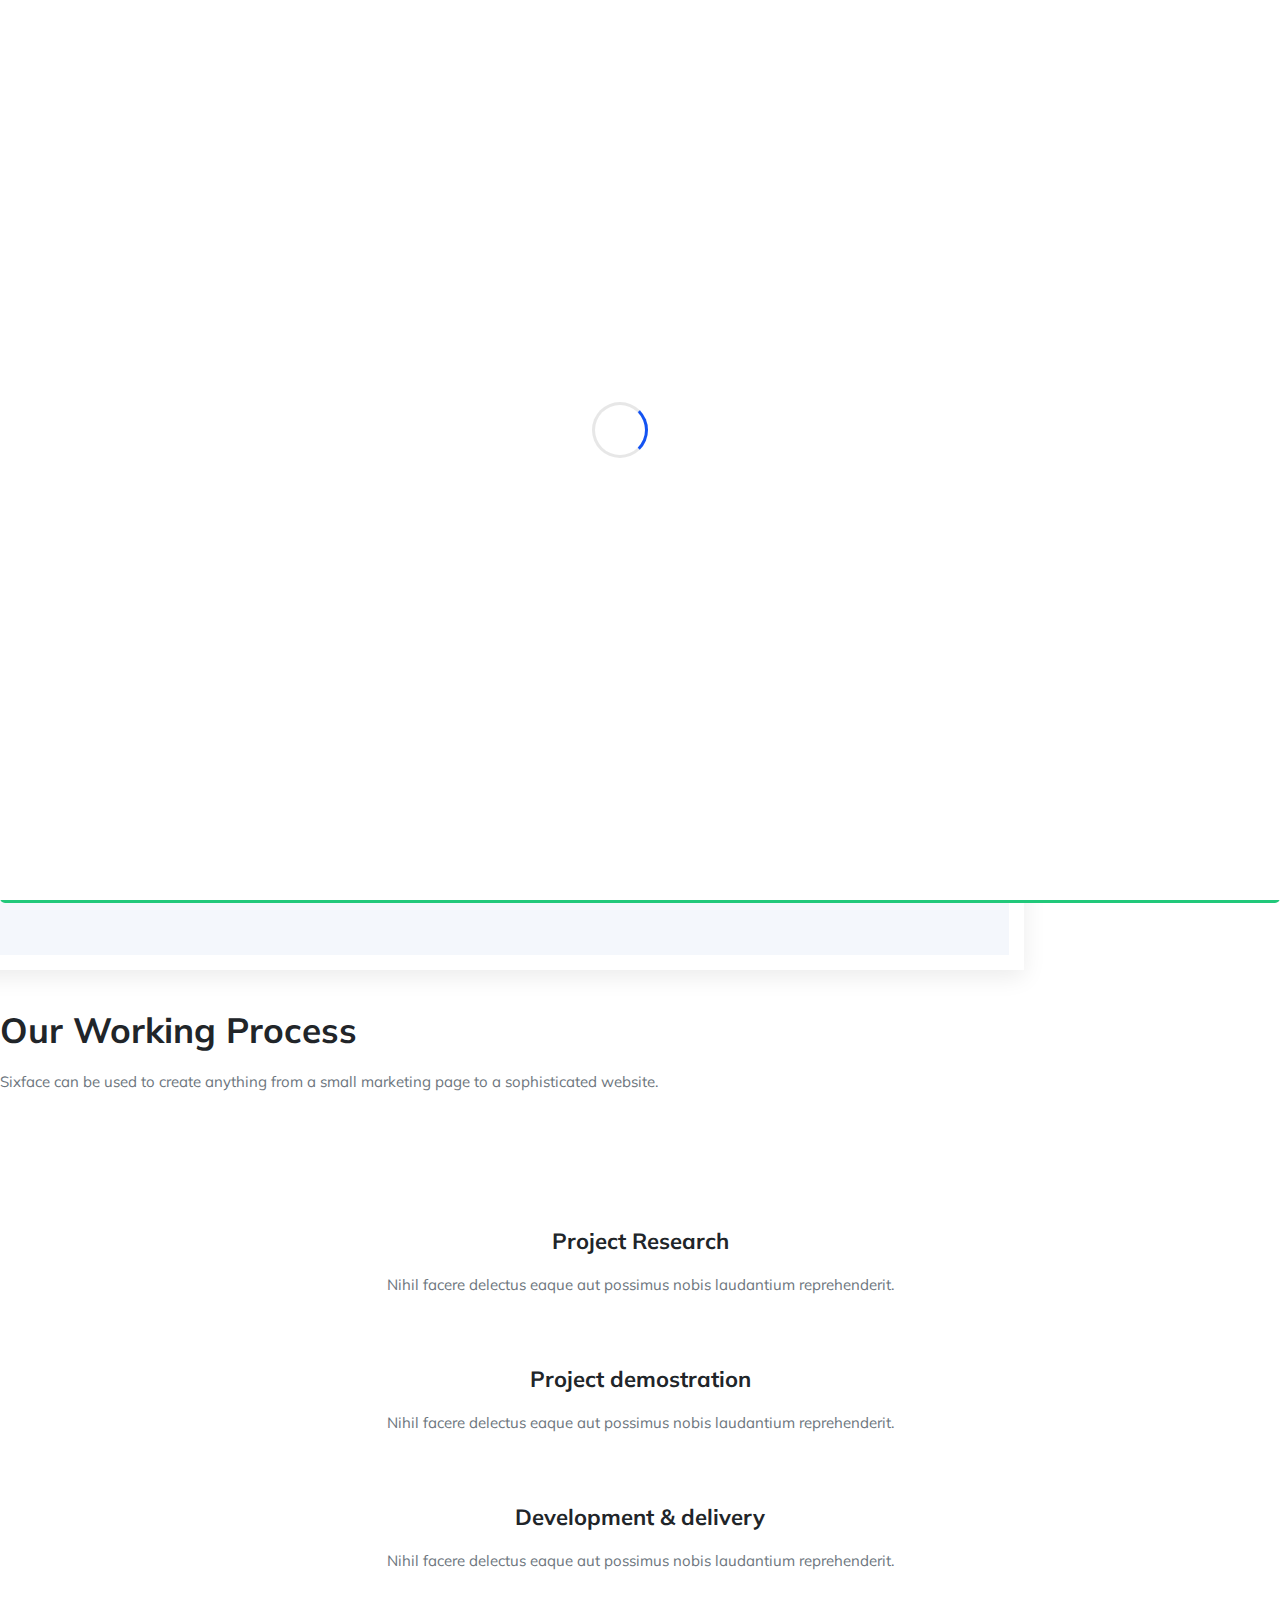
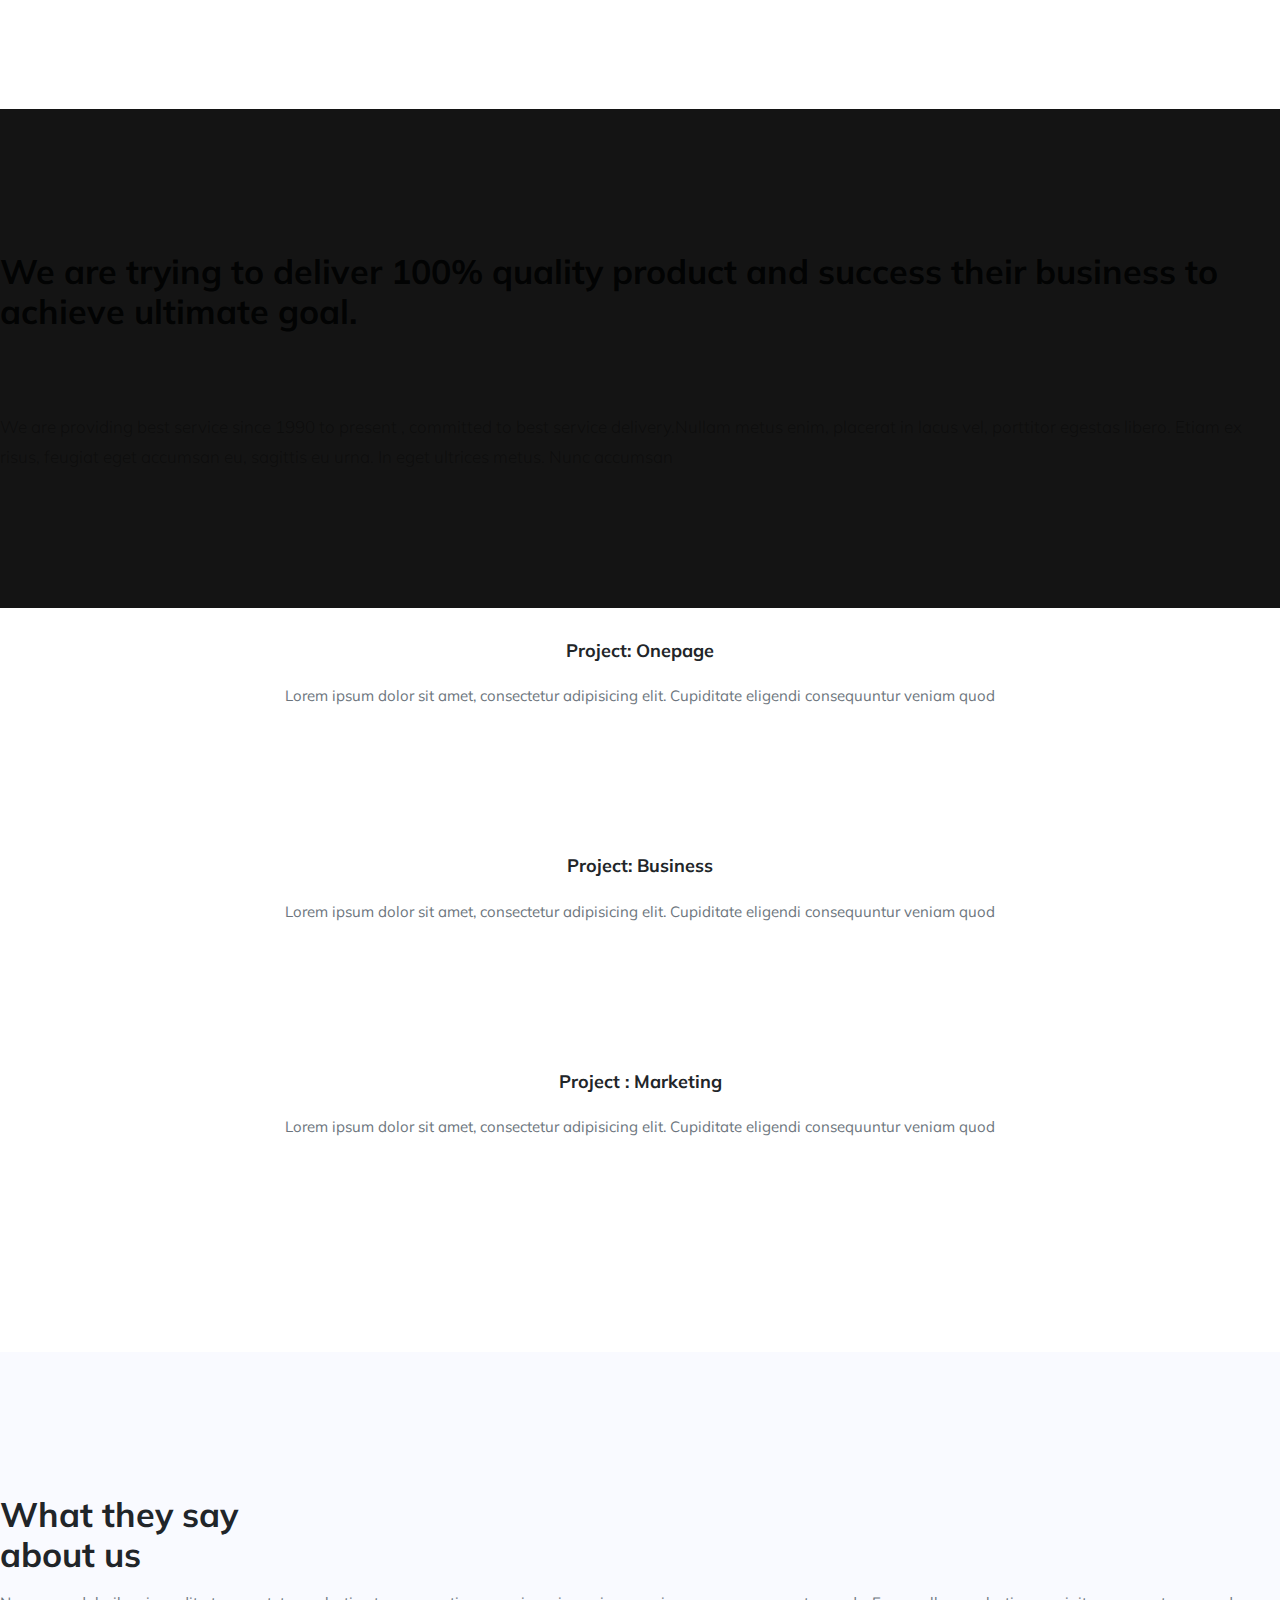
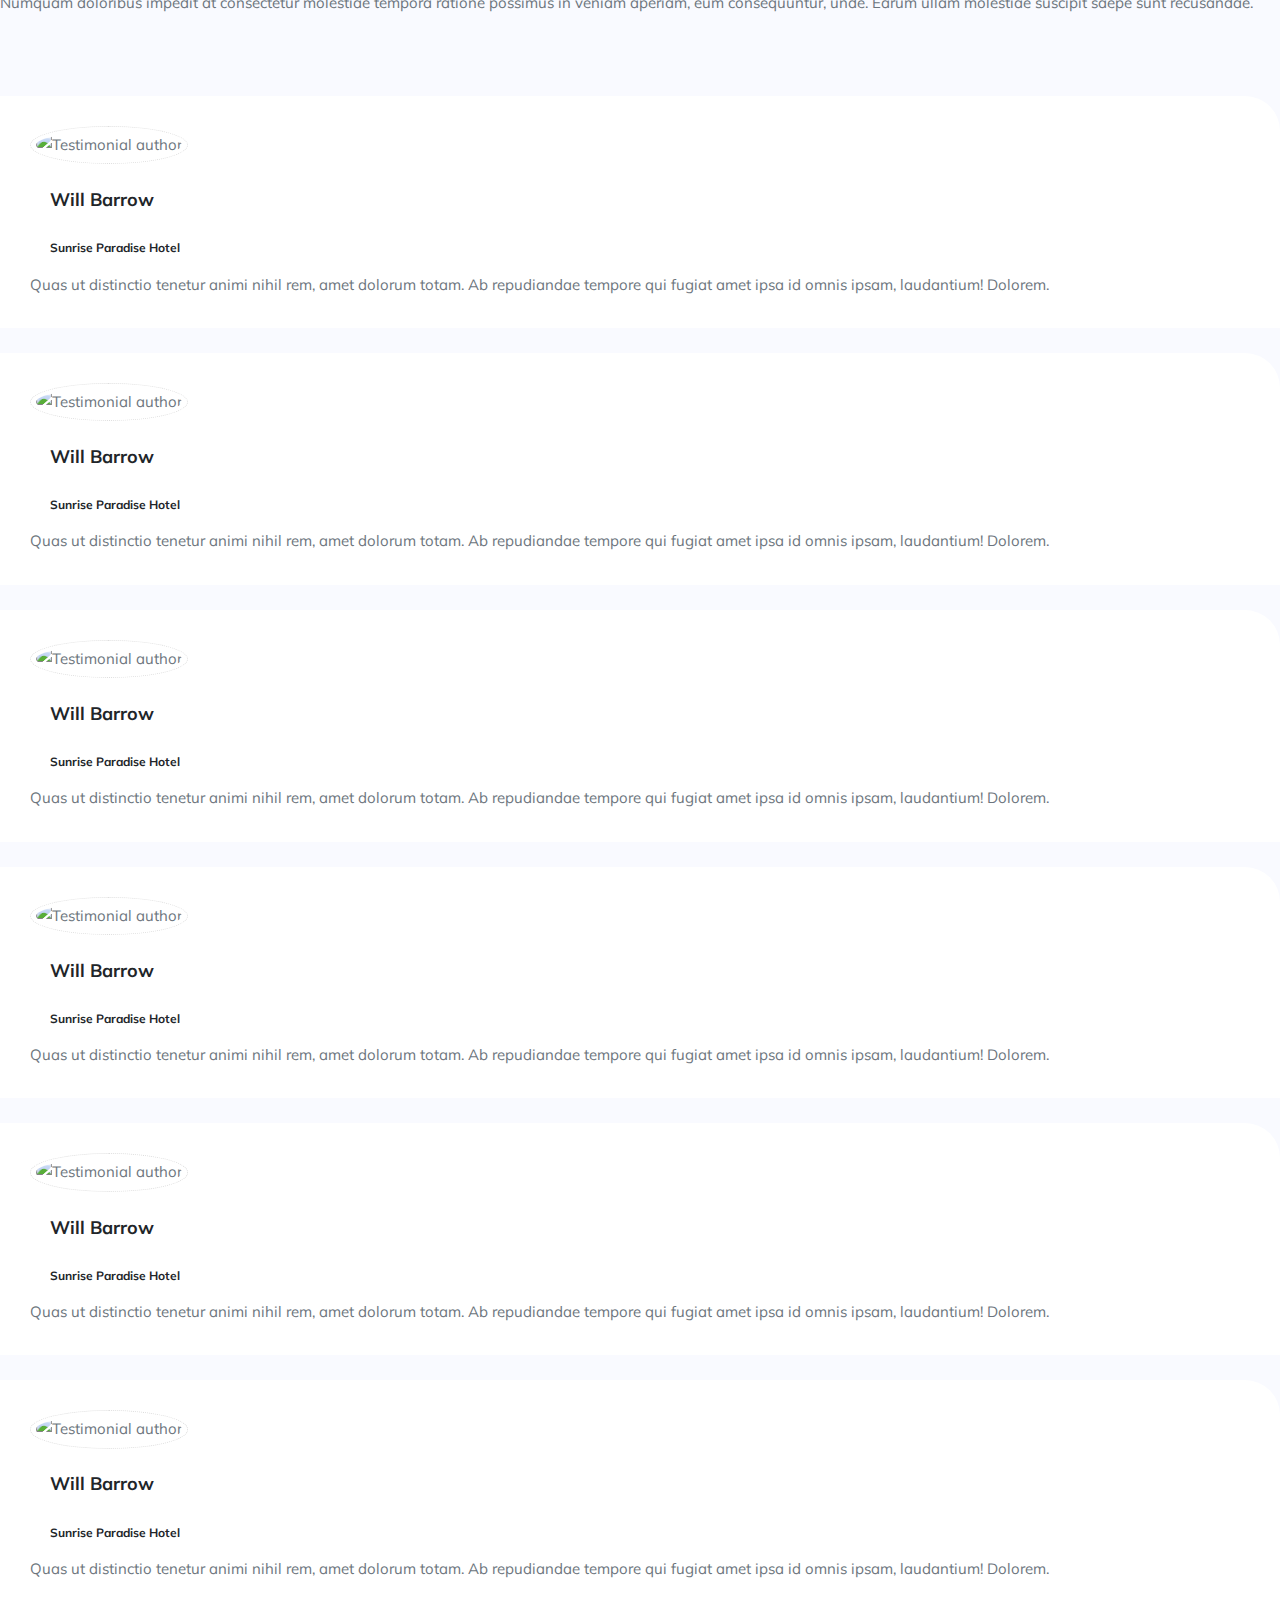
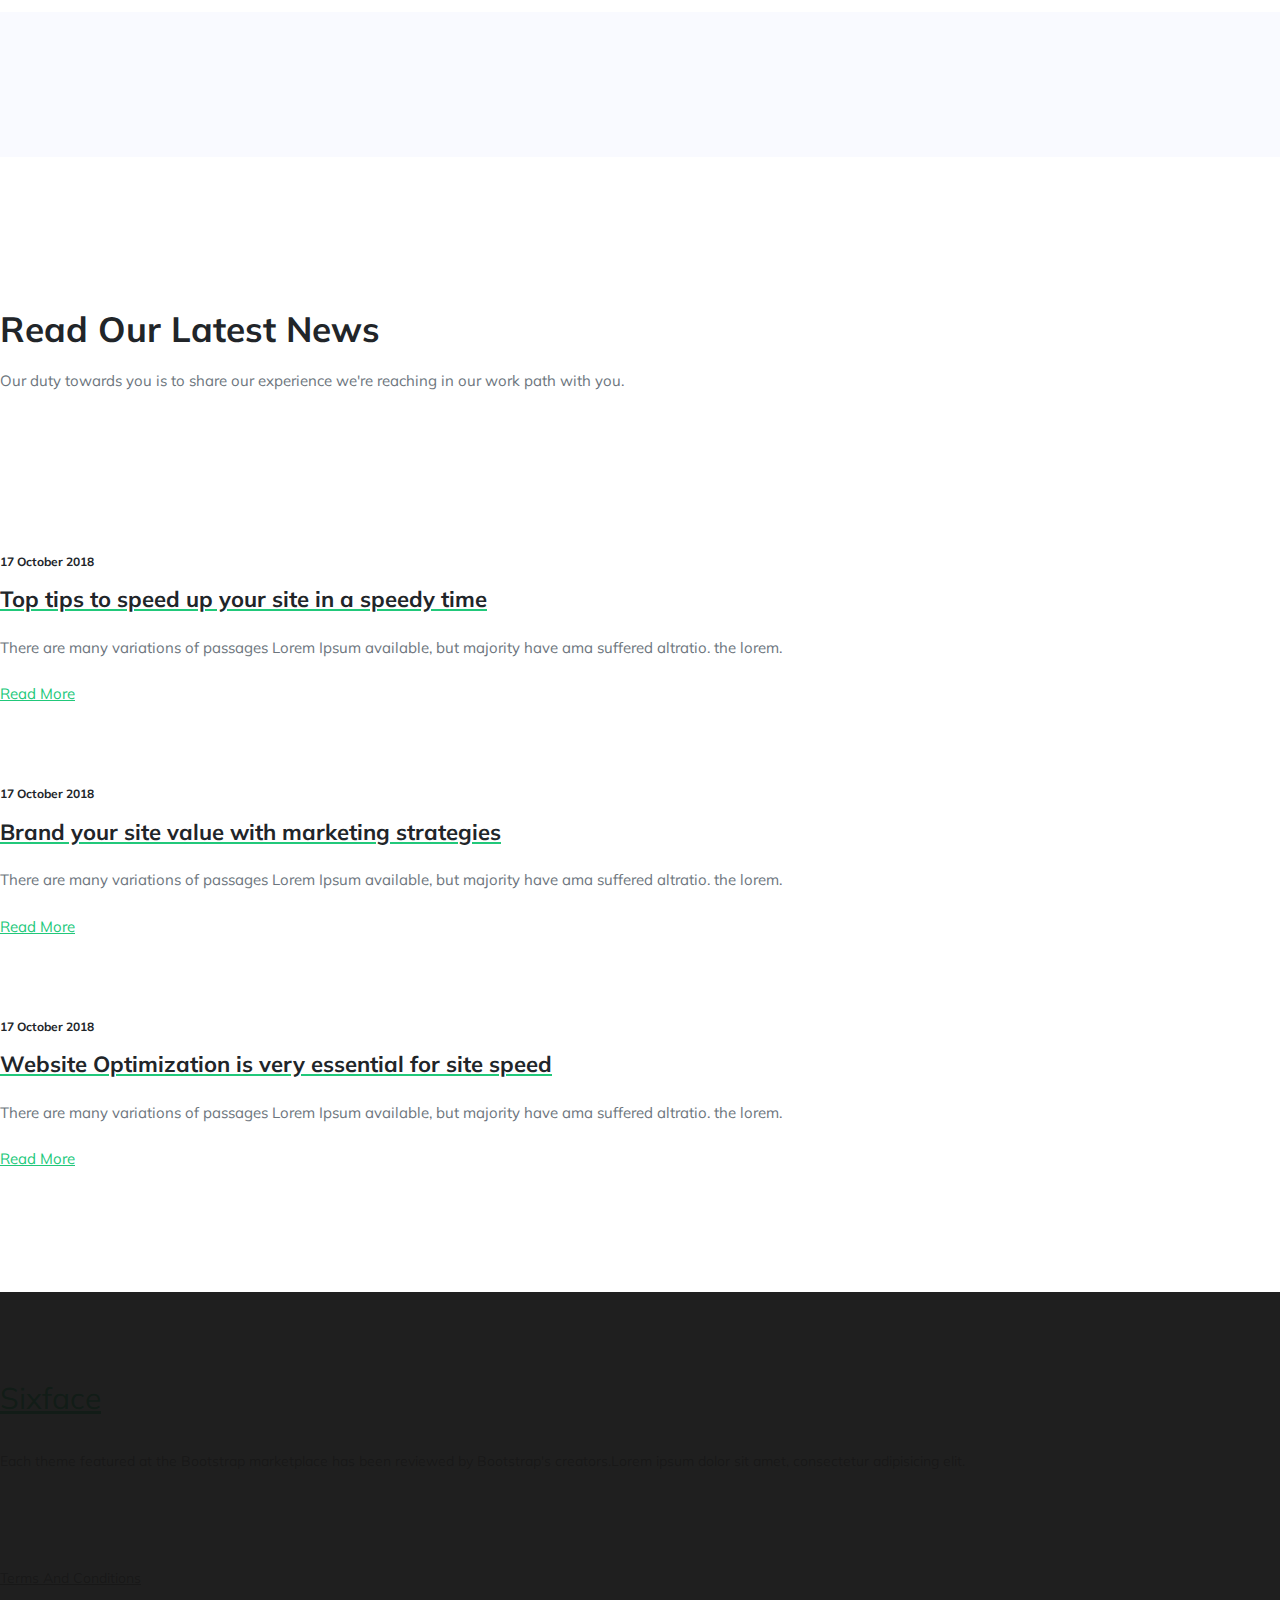
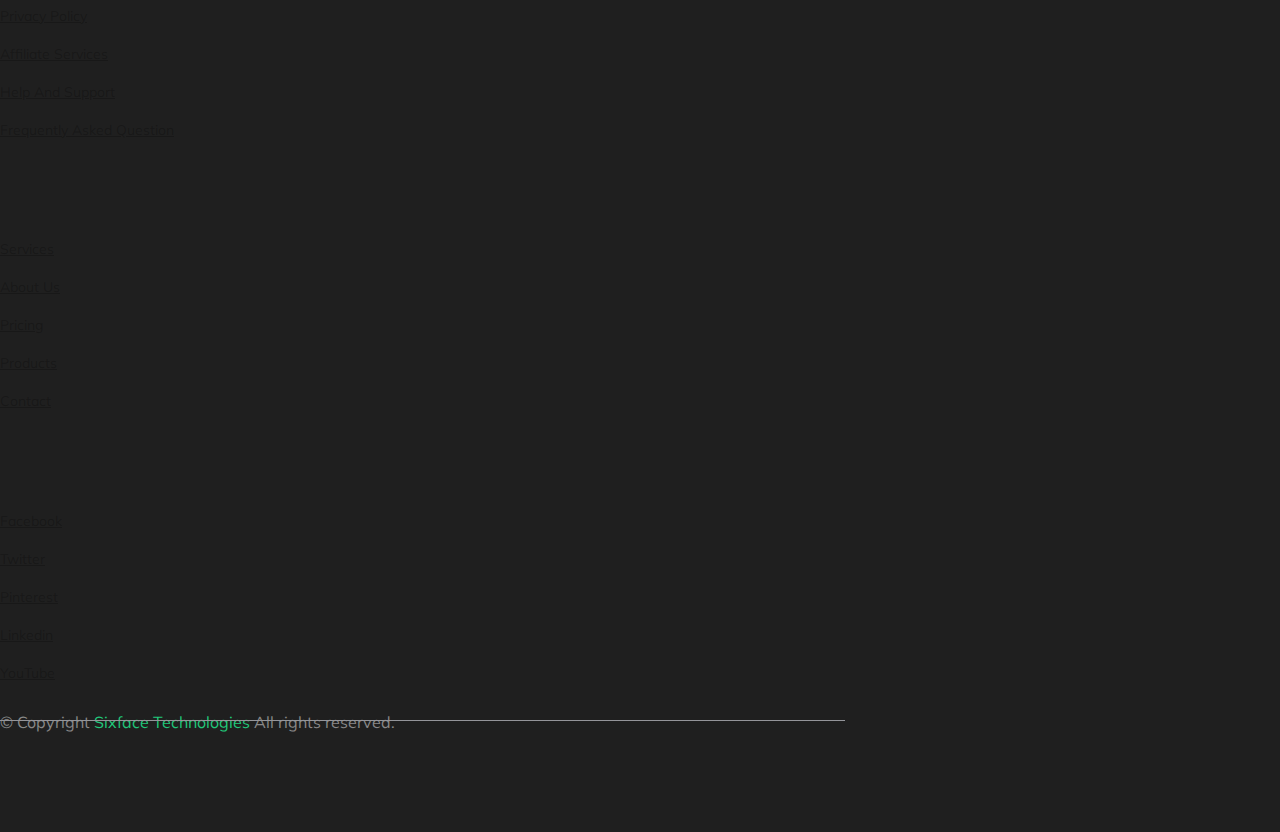
==== about.html @ 26080b5c "Add files via upload" ====
<!doctype html>
<html lang="en">

<head>
  <!-- Required meta tags -->
  <meta charset="utf-8">
  <meta name="viewport" content="width=device-width, initial-scale=1, shrink-to-fit=no">
  <meta name="description" content="it">
  <meta name="keywords" content="Sixface,creative, agency, startup,onepage, clean, modern,business, company,it">
  
  <meta name="author" content="themefisher.com">

  <title>Sixface- It solutions &amp; Corporate template</title>

  <!-- bootstrap.min css -->
  <link rel="stylesheet" href="plugins/bootstrap/css/bootstrap.min.css">
  <!-- Animate Css -->
  <link rel="stylesheet" href="plugins/animate-css/animate.css">
  <!-- Icon Font css -->
  <link rel="stylesheet" href="plugins/fontawesome/css/all.css">
  <link rel="stylesheet" href="plugins/fonts/Pe-icon-7-stroke.css">
  <!-- Themify icon Css -->
  <link rel="stylesheet" href="plugins/themify/css/themify-icons.css">
  <!-- Slick Carousel CSS -->
  <link rel="stylesheet" href="plugins/slick-carousel/slick/slick.css">
  <link rel="stylesheet" href="plugins/slick-carousel/slick/slick-theme.css">

  <!-- Main Stylesheet -->
  <link rel="stylesheet" href="css/style.css">

</head>


<body id="top-header">
<!-- LOADER TEMPLATE -->
<div id="page-loader">
    <div class="loader-icon fa fa-spin colored-border"></div>
</div>


 <!-- /LOADER TEMPLATE -->
  <div class="top-bar bg-dark " id="top-bar">
        <div class="container">
            <div class="row align-items-center">
                <div class="col-lg-6 col-md-6">
                    <div class="top-bar-left text-white">
                        <i class="fa fa-map-marker"></i>
                        <span class="ml-2">Chennai, India 600088</span>
                    </div>
                </div>

                <div class="col-lg-4 ml-lg-auto col-md-6">
                    <ul class="d-flex list-unstyled header-socials float-lg-right">
                        <li><a href="#"> <i class="fab fa-facebook-f"></i></a></li>
                        <li><a href="#"> <i class="fab fa-twitter"></i></a></li>
                        <li><a href="#"> <i class="fab fa-pinterest-p"></i></a></li>
                        <li><a href="#"> <i class="fab fa-linkedin"></i></a></li>
                    </ul>
                </div>
            </div>
        </div>
    </div>

    <div class="logo-bar d-none d-md-block d-lg-block bg-light">
        <div class="container">
            <div class="row">
                <div class="col-lg-2">
                    <div class="logo d-none d-lg-block">
                        <!-- Brand -->
                        <a class="navbar-brand js-scroll-trigger" href="index.html">
                            <h2 style="font-family:Stencil;color:#21C87A;">SIXFACE.</h2>
                        </a>
                    </div>
                </div>

                <div class="col-lg-8 justify-content-end ml-lg-auto d-flex col-12 col-md-12 justify-content-md-center">
                    <div class="top-info-block d-inline-flex">
                        <div class="icon-block">
                            <i class="ti-mobile"></i>
                        </div>
                        <div class="info-block">
                            <h5 class="font-weight-500">+91 909346657</h5>
                            <p>Call Free</p>
                        </div>
                    </div>

                    <div class="top-info-block d-inline-flex">
                        <div class="icon-block">
                            <i class="ti-email"></i>
                        </div>
                        <div class="info-block">
                            <h5 class="font-weight-500">info@sixface.in</h5>
                            <p>Email Us</p>
                        </div>
                    </div>
                    <div class="top-info-block d-inline-flex">
                        <div class="icon-block">
                            <i class="ti-time"></i>
                        </div>
                        <div class="info-block">
                            <h5 class="font-weight-500">Mon-Sat 9:00 AM-9.00 PM </h5>
                            <p>Sunday Closed</p>
                        </div>
                    </div>
                </div>
            </div>
        </div>
    </div>

    <!-- NAVBAR
    ================================================= -->
    <div class="main-navigation" id="mainmenu-area">
        <div class="container">
            <nav class="navbar navbar-expand-lg navbar-dark bg-primary main-nav navbar-togglable rounded-radius">

                <a class="navbar-brand d-lg-none d-block" href="">
                    <h4>Sixface</h4>
                </a>
                <!-- Toggler -->
                <button class="navbar-toggler" type="button" data-toggle="collapse" data-target="#navbarCollapse" aria-controls="navbarCollapse" aria-expanded="false" aria-label="Toggle navigation">
                    <span class="fa fa-bars"></span>
                </button>

                <!-- Collapse -->
                <div class="collapse navbar-collapse" id="navbarCollapse">
                    <!-- Links -->
                    <ul class="navbar-nav ">
                        <li class="nav-item dropdown">
                            <a class="nav-link dropdown-toggle" href="index.html">
                                Home
                            </a>
                           
                        </li>
                        <li class="nav-item ">
                            <a href="about.html" class="nav-link js-scroll-trigger">
                                About
                            </a>
                        </li>
                        <li class="nav-item ">
                            <a href="service.html" class="nav-link js-scroll-trigger">
                                Services
                            </a>
                        </li>
                        <li class="nav-item ">
                            <a href="pricing.html" class="nav-link js-scroll-trigger">
                                Pricing
                            </a>
                        </li>

                        <li class="nav-item ">
                            <a href="project.html" class="nav-link js-scroll-trigger">
                                Projects
                            </a>
                        </li>

                        <li class="nav-item ">
                            <a href="contact.html" class="nav-link">
                                Contact
                            </a>
                        </li>
                    </ul>

                    <ul class="ml-lg-auto list-unstyled m-0">
                        <li><a href="#" class="btn btn-white btn-circled">Get a quote</a></li>
                    </ul>
                </div> <!-- / .navbar-collapse -->
            </nav>
        </div> <!-- / .container -->
    </div>

<section class="section" id="process">
        <div class="container">
            <div class="row justify-content-center">
                <div class="col-md-8 col-lg-6 text-center">
                    <div class="section-heading">
                        <!-- Heading -->
                        <h2 class="section-title">
                            Our Working process
                        </h2>

                        <!-- Subheading -->
                        <p>
                            Sixface can be used to create anything from a small marketing page to a sophisticated website.
                        </p>

                    </div>
                </div>
            </div> <!-- / .row -->

            <div class="row justify-content-center">
                <div class="col-lg-4 col-sm-6 col-md-6">
                    <div class="process-block">
                        <img src="images/process/process-1.jpg" alt="" class="img-fluid">

                        <h3>Project Research</h3>
                        <p>Nihil facere delectus eaque aut possimus nobis laudantium reprehenderit.</p>
                    </div>
                </div>
                <div class="col-lg-4 col-sm-6 col-md-6">
                    <div class="process-block">
                        <img src="images/process/process-2.jpg" alt="" class="img-fluid">

                        <h3>Project demostration</h3>
                        <p>Nihil facere delectus eaque aut possimus nobis laudantium reprehenderit.</p>
                    </div>
                </div>
                <div class="col-lg-4 col-sm-6 col-md-6">
                    <div class="process-block">
                        <img src="images/process/process-3.jpg" alt="" class="img-fluid">

                        <h3>Development & delivery</h3>
                        <p>Nihil facere delectus eaque aut possimus nobis laudantium reprehenderit.</p>
                    </div>
                </div>
            </div>
        </div>
    </section>


<section class="section" id="projects-wrap">
        <div class="overlay"></div>
        <div class="container">
            <div class="row">
                <div class="col-lg-6">
                    <div class="section-heading">
                        <h1 class="text-white">We are trying to deliver 100% quality product and success their business to achieve ultimate goal.</h1>
                    </div>
                </div>
                <div class="col-lg-6">
                    <p class="lead text-white">We are providing best service since 1990 to present , committed to best service delivery.Nullam metus enim, placerat in lacus vel, porttitor egestas libero. Etiam ex risus, feugiat eget accumsan eu, sagittis eu urna. In eget ultrices metus. Nunc accumsan </p>
                </div>
            </div>
        </div>
    </section>

    <section id="projects" class="section-bottom">
        <div class="container">
            <div class="row justify-content-center">
                <div class="col-lg-4 col-md-6 col-sm-6 mb-5">
                    <div class="single-project">
                        <img src="images/projects/p-1.jpg" alt="" class="img-fluid">
                        <div class="project-content">
                            <h4>Project: onepage</h4>
                            <p>Lorem ipsum dolor sit amet, consectetur adipisicing elit. Cupiditate eligendi consequuntur veniam quod</p>
                        </div>
                    </div>
                </div>
                <div class="col-lg-4 col-md-6 col-sm-6 mb-5">
                    <div class="single-project">
                        <img src="images/projects/p-4.jpg" alt="" class="img-fluid">
                        <div class="project-content">
                            <h4>Project: business</h4>
                            <p>Lorem ipsum dolor sit amet, consectetur adipisicing elit. Cupiditate eligendi consequuntur veniam quod</p>
                        </div>
                    </div>
                </div>
                <div class="col-lg-4 col-md-6 col-sm-8 ">
                    <div class="single-project">
                        <img src="images/projects/p-3.jpg" alt="" class="img-fluid">
                        <div class="project-content">
                            <h4>Project : Marketing</h4>
                            <p>Lorem ipsum dolor sit amet, consectetur adipisicing elit. Cupiditate eligendi consequuntur veniam quod</p>
                        </div>
                    </div>
                </div>
            </div>

            <div class="row py-4">
                <div class="col-lg-7 col-md-12 col-sm-12 ">
                    <div class="single-project">
                        <img src="images/bg/banner_bg.jpg" alt="" class="img-fluid">
                    </div>
                </div>
                <div class="col-lg-4 col-md-12 col-sm-12 ">
                    <div class="project-content-block">
                        <h4>Do you know who we are?</h4>
                        <h2>More than just service your products...</h2>
                        <p>Explain to you how all this mistaken idea of denouncing pleasure and praising pain was born and we will give you a complete account of the system.</p>
                    </div>
                </div>
            </div>
        </div>
    </section>


<section class="section" id="section-testimonial">
        <div class="container">
           <div class="row align-items-center">
                <div class="col-lg-4 col-sm-12 col-md-12">
                    <div class="section-heading testimonial-heading">
                        <h1>What they say <br>about us</h1>
                        <p>Numquam doloribus impedit at consectetur molestiae tempora ratione possimus in veniam aperiam, eum consequuntur, unde. Earum ullam molestiae suscipit saepe sunt recusandae.</p>
                    </div>
                </div>
                <div class="col-lg-8 col-sm-12 col-md-12">
                    <div class="row">
                        <div class="col-lg-6">
                            <div class="test-inner ">
                               <div class="test-author-thumb d-flex">
                                   <img src="images/client/test-1.jpg" alt="Testimonial author" class="img-fluid">
                                   <div class="test-author-info">
                                       <h4>Will Barrow</h4>
                                       <h6>Sunrise Paradise Hotel</h6>
                                   </div>
                               </div>

                                Quas ut distinctio tenetur animi nihil rem, amet dolorum totam. Ab repudiandae tempore qui fugiat amet ipsa id omnis ipsam, laudantium! Dolorem.

                                <i class="fa fa-quote-right"></i>
                            </div>
                        </div>
                        <div class="col-lg-6">
                            <div class="test-inner ">
                               <div class="test-author-thumb d-flex">
                                   <img src="images/client/test-2.jpg" alt="Testimonial author" class="img-fluid">
                                   <div class="test-author-info">
                                       <h4>Will Barrow</h4>
                                       <h6>Sunrise Paradise Hotel</h6>
                                   </div>
                               </div>

                                Quas ut distinctio tenetur animi nihil rem, amet dolorum totam. Ab repudiandae tempore qui fugiat amet ipsa id omnis ipsam, laudantium! Dolorem.

                                <i class="fa fa-quote-right"></i>
                            </div>
                        </div>
                    </div>
                    
                     <div class="row">
                        <div class="col-lg-6">
                            <div class="test-inner ">
                               <div class="test-author-thumb d-flex">
                                   <img src="images/client/test-3.jpg" alt="Testimonial author" class="img-fluid">
                                   <div class="test-author-info">
                                       <h4>Will Barrow</h4>
                                       <h6>Sunrise Paradise Hotel</h6>
                                   </div>
                               </div>

                                Quas ut distinctio tenetur animi nihil rem, amet dolorum totam. Ab repudiandae tempore qui fugiat amet ipsa id omnis ipsam, laudantium! Dolorem.

                                <i class="fa fa-quote-right"></i>
                            </div>
                        </div>
                        <div class="col-lg-6">
                            <div class="test-inner ">
                               <div class="test-author-thumb d-flex">
                                   <img src="images/client/test-4.jpg" alt="Testimonial author" class="img-fluid">
                                   <div class="test-author-info">
                                       <h4>Will Barrow</h4>
                                       <h6>Sunrise Paradise Hotel</h6>
                                   </div>
                               </div>

                                Quas ut distinctio tenetur animi nihil rem, amet dolorum totam. Ab repudiandae tempore qui fugiat amet ipsa id omnis ipsam, laudantium! Dolorem.

                                <i class="fa fa-quote-right"></i>
                            </div>
                        </div>
                    </div>
                    
                     <div class="row">
                        <div class="col-lg-6">
                            <div class="test-inner">
                               <div class="test-author-thumb d-flex">
                                   <img src="images/client/test-5.jpg" alt="Testimonial author" class="img-fluid">
                                   <div class="test-author-info">
                                       <h4>Will Barrow</h4>
                                       <h6>Sunrise Paradise Hotel</h6>
                                   </div>
                               </div>

                                Quas ut distinctio tenetur animi nihil rem, amet dolorum totam. Ab repudiandae tempore qui fugiat amet ipsa id omnis ipsam, laudantium! Dolorem.

                                <i class="fa fa-quote-right"></i>
                            </div>
                        </div>
                        
                        <div class="col-lg-6">
                            <div class="test-inner">
                               <div class="test-author-thumb d-flex">
                                   <img src="images/client/test-6.jpg" alt="Testimonial author" class="img-fluid">
                                   <div class="test-author-info">
                                       <h4>Will Barrow</h4>
                                       <h6>Sunrise Paradise Hotel</h6>
                                   </div>
                               </div>

                                Quas ut distinctio tenetur animi nihil rem, amet dolorum totam. Ab repudiandae tempore qui fugiat amet ipsa id omnis ipsam, laudantium! Dolorem.

                                <i class="fa fa-quote-right"></i>
                            </div>
                        </div>
                    </div>
                </div>
            </div>
        </div>
    </section>
 <section class="section" id="blog">
        <div class="container">
            <div class="row justify-content-center">
                <div class="col-md-8 col-lg-6 text-center">
                    <div class="section-heading">
                        <!-- Heading -->
                        <h2 class="section-title">
                            Read our latest news
                        </h2>

                        <!-- Subheading -->
                        <p>
                            Our duty towards you is to share our experience we're reaching in our work path with you.
                        </p>
                    </div>
                </div>
            </div> <!-- / .row -->

            <div class="row justify-content-center">
                <div class="col-lg-4 col-md-6">
                    <div class="blog-box">
                        <div class="blog-img-box">
                            <img src="images/blog/blog-1.jpg" alt="" class="img-fluid blog-img">
                        </div>
                        <div class="single-blog">
                            <div class="blog-content">
                                <h6> 17 October 2018</h6>
                                <a href="#">
                                    <h3 class="card-title">Top tips to speed up your site in a speedy time</h3>
                                </a>
                                <p>There are many variations of passages Lorem Ipsum available, but majority have ama suffered altratio. the lorem.</p>
                                <a href="#" class="read-more">Read More</a>
                            </div>
                        </div>
                    </div>
                </div>

                <div class="col-lg-4 col-md-6">
                    <div class="blog-box">
                        <div class="blog-img-box">
                            <img src="images/blog/blog-2.jpg" alt="" class="img-fluid blog-img">
                        </div>
                        <div class="single-blog">
                            <div class="blog-content">
                                <h6> 17 October 2018</h6>
                                <a href="#">
                                    <h3 class="card-title">Brand your site value with marketing strategies</h3>
                                </a>

                                <p>There are many variations of passages Lorem Ipsum available, but majority have ama suffered altratio. the lorem.</p>
                                 <a href="#" class="read-more">Read More</a>
                            </div>
                        </div>
                    </div>
                </div>

                <div class="col-lg-4 col-md-8">
                    <div class="blog-box">
                        <div class="blog-img-box">
                            <img src="images/blog/blog-3.jpg" alt="" class="img-fluid blog-img">
                        </div>
                        <div class="single-blog">
                            <div class="blog-content">
                                <h6> 17 October 2018</h6>
                                <a href="#">
                                    <h3 class="card-title">Website Optimization is very essential for site speed</h3>
                                </a>
                                <p>There are many variations of passages Lorem Ipsum available, but majority have ama suffered altratio. the lorem.</p>
                                 <a href="#" class="read-more">Read More</a>
                            </div>
                        </div>
                    </div>
                </div>
            </div>
        </div>
    </section>

 <footer class="section " id="footer">
        <div class="overlay footer-overlay"></div>
        <!--Content -->
        <div class="container">
            <div class="row justify-content-start">
                <div class="col-lg-4 col-sm-12">
                    <div class="footer-widget">
                        <!-- Brand -->
                        <a href="#" class="footer-brand text-white">
                            Sixface
                        </a>
                        <p>Each theme featured at the Bootstrap marketplace has been reviewed by Bootstrap's creators.Lorem ipsum dolor sit amet, consectetur adipisicing elit.</p>
                    </div>
                </div>

                <div class="col-lg-3 ml-lg-auto col-sm-12">
                    <div class="footer-widget">
                        <h3>Account</h3>
                        <!-- Links -->
                        <ul class="footer-links ">
                            <li>
                                <a href="#">
                                    Terms and conditions
                                </a>
                            </li>
                            <li>
                                <a href="#">
                                    Privacy policy
                                </a>
                            </li>
                            <li>
                                <a href="#">
                                    Affiliate services
                                </a>
                            </li>
                            <li>
                                <a href="#">
                                    Help and support
                                </a>
                            </li>
                            <li>
                                <a href="#">
                                    Frequently Asked Question
                                </a>
                            </li>
                        </ul>
                    </div>
                </div>


                
                <div class="col-lg-2 col-sm-6">
                    <div class="footer-widget">
                        <h3>About</h3>
                        <!-- Links -->
                        <ul class="footer-links ">
                            <li>
                                <a href="service.html">
                                    Services
                                </a>
                            </li>
                            <li>
                                <a href="about.html">
                                    About Us
                                </a>
                            </li>
                            <li>
                                <a href="pricing.html">
                                    Pricing
                                </a>
                            </li>
                            <li>
                                <a href="project.html">
                                    Products
                                </a>
                            </li>

                            <li>
                                <a href="contact.html">
                                    Contact
                                </a>
                            </li>
                        </ul>
                    </div>
                </div>

                <div class="col-lg-2 col-sm-6">
                    <div class="footer-widget">
                        <h3>Socials</h3>
                        <!-- Links -->
                        <ul class="list-unstyled footer-links">
                            <li><a href="#"><i class="fab fa-facebook-f"></i>Facebook</a></li>
                            <li>
                            <a href="#"><i class="fab fa-twitter"></i>Twitter
                            </a></li>
                            <li><a href="#"><i class="fab fa-pinterest-p"></i>Pinterest
                            </a></li>
                            <li><a href="#"><i class="fab fa-linkedin"></i>linkedin
                            </a></li>
                            <li><a href="#"><i class="fab fa-youtube"></i>YouTube
                            </a></li>
                        </ul>
                    </div>
                </div>
            </div> <!-- / .row -->


            <div class="row text-right pt-5">
                <div class="col-lg-12">
                    <!-- Copyright -->
                    <p class="footer-copy ">
                        &copy; Copyright <span class="current-year">Sixface Technologies</span> All rights reserved.
                    </p>
                </div>
            </div> <!-- / .row -->
        </div> <!-- / .container -->
    </footer>


    <!--  Page Scroll to Top  -->

    <a class="scroll-to-top js-scroll-trigger" href="#top-header">
        <i class="fa fa-angle-up"></i>
    </a>


   


    <!-- 
    Essential Scripts
    =====================================-->

    
    <!-- Main jQuery -->
    <script src="plugins/jquery/jquery.min.js"></script>
    <!-- Bootstrap 3.1 -->
    <script src="plugins/bootstrap/js/popper.min.js"></script>
    <script src="plugins/bootstrap/js/bootstrap.min.js"></script>
    <!-- Slick Slider -->
    <script src="plugins/slick-carousel/slick/slick.min.js"></script>
    <script src="js/jquery.easing.1.3.js"></script>
 
    <script src="js/form/contact.js"></script>
    <script src="js/theme.js"></script>

  </body>
  </html>
---- css/style.css ----
/*=== MEDIA QUERY ===*/
/** --------------------------------------------------

Author       : Dreambuzz

Template Name: Rapoo - it solution landing template

Author URI : https://themeforest.net/user/dreambuzz/portfolio

Description: Rapoo,it, onepage,clean,bootstrap4, 

Description: Rapoo,it, onepage,clean,bootstrap4, responsive,modern,agency,landing template.

Version      : 1.0

* -------------------------------------------------  */
/*-----------------------------

 CSS INDEXING

* --------------------------------------

* 01.GLOBAL CSS STYLE

* 02.TYPOGRAPHY CSS STYLE

* 03.BUTTONS STYLE

* 04.HOMEPAGE CSS STYLE

    -LOGO CSS

    -MENU CSS

    -BACKGROUND

* 05.FEATURES CSS STYLE

* 06.SERVICE CSS STYLE

* 07.ABOUT CSS STYLE

* 08.PRICING CSS STYLE

* 09.TESTIMONIAL STYLE

* 10.LATEST BLOG CSS STYLE

* 11.CONTACT CSS STYLE

* 12.FOOTER CSS STYLE

* ----------------------------------------

*/
@import url("https://fonts.googleapis.com/css?family=Muli:300,400,500,700,900");
html {
  font-family: sans-serif;
  line-height: 1.15;
  -webkit-text-size-adjust: 100%;
  -ms-text-size-adjust: 100%;
  -ms-overflow-style: scrollbar;
  -webkit-tap-highlight-color: rgba(0, 0, 0, 0);
}

body {
  font-family: "Muli", sans-serif;
  font-size: 15px;
  line-height: 1.75;
  margin: 0;
  text-align: left;
  background-color: #fff;
  font-weight: 400;
  color: #6c757d;
}

/*--------------------

 TYPOGRAPHY

-----------------*/
.h1,
.h2,
.h3,
.h4,
.h5,
.h6,
h1,
h2,
h3,
h4,
h5,
h6 {
  font-family: "Muli", sans-serif;
  font-weight: 700;
  line-height: 1.35;
  margin-bottom: .5rem;
  color: #212529;
}

.h1,
h1 {
  font-size: 2.125rem;
  line-height: 40px;
}

.h2,
h2 {
  font-size: 1.625rem;
}

.h3,
h3 {
  font-size: 1.375rem;
}

.h4,
h4 {
  font-size: 1.125rem;
}

.h5,
h5 {
  font-size: .9375rem;
}

.h6,
h6 {
  font-size: .75rem;
}

.lead {
  font-size: 1.0625rem;
  font-weight: 300;
}

.font-weight-500 {
  font-weight: 500 !important;
}

.section-title {
  font-size: 35px;
  font-weight: 700;
  text-transform: capitalize;
  margin-bottom: 15px;
}

.bg-grey {
  background: #F4F7FC;
}

/*--------------------

Common Styles

-----------------*/
.section-heading {
  margin-bottom: 80px;
}

img {
  vertical-align: middle;
  border-style: none;
}

.img-thumbnail {
  padding: .25rem;
  border: 1px solid #dee2e6;
  background-color: #fff;
}

.section {
  position: relative;
  padding: 8.125rem 0;
}

@media (min-width: 768px) {
  .section {
    padding: 7.5rem 0;
  }
}

.section-top {
  padding-top: 8.125rem;
}

.section-bottom {
  padding-bottom: 8.125rem;
}

@media (min-width: 768px) {
  .section-top {
    padding-top: 10.3125rem;
  }
}

.bg-grey {
  background: #F4F7FC;
}

/*-------------------

  BUTTONS STYLE

----------------=----*/
.btn {
  font-size: .6875rem;
  font-weight: 700;
  position: relative;
  text-transform: uppercase;
  padding: 1.2rem 2.7rem;
  border: 0.1rem solid transparent;
  transition: all 0.2s ease-in-out;
  letter-spacing: .5px;
}

.btn-circle {
  display: inline-flex;
  width: 4.20313rem !important;
  height: 4.20313rem !important;
  padding: 0 !important;
  border-radius: 50%;
  align-items: center;
  justify-content: center;
}

.btn-outline-dark {
  border: 1px solid #222;
}

.btn-white {
  background: #fff;
  color: #212529;
}

.btn-trans-white {
  border: 1px solid #fff;
  color: #fff;
}

.btn-outline-dark:hover {
  background: #222 !important;
  color: #fff !important;
}

.btn.btn-link {
  color: #212529;
}

.btn:focus {
  box-shadow: none !important;
}

.btn-circled {
  border-radius: 75px;
}

.bg-primary, .btn-primary, .btn-white:hover {
  background: #21c87a !important;
  border-color: #21c87a !important;
  color: #fff;
}

.bg-dark, .btn-primary:hover {
  background: #232323 !important;
  border-color: #232323 !important;
  color: #fff;
}

.shadow-sm-2 {
  box-shadow: 0 7px 22px rgba(0, 0, 0, 0.08);
}

/*------------------------

 BACKGROUND

----------------------------*/
.bg-cover {
  background-repeat: no-repeat;
  background-position: 50%;
  background-size: cover;
}

.bg-cover,
.bg-overlay,
.bg-overlay:before {
  position: absolute;
  top: 0;
  right: 0;
  bottom: 0;
  left: 0;
}

.bg-overlay:before {
  content: "";
  opacity: .55;
  background-color: #212529;
}

.box-shadow {
  box-shadow: 0 25px 100px -5px rgba(0, 0, 0, 0.15);
}

.mt50 {
  margin-top: 80px;
}

.mb-30 {
  margin-bottom: 30px;
}

.bg-primary {
  background: #21c87a !important;
}

a {
  color: #21c87a;
}

a:hover, a:focus {
  outline: none;
  text-decoration: none;
}

/*----------------------

 HEADER STYLE

-----------------------*/
.header-socials {
  line-height: 22px;
  margin-bottom: 0px;
}

.header-socials li {
  padding: 8px;
}

.header-socials li a {
  color: #21c87a;
}

/*-----------------

 LOGO BAR

-------------------*/
.logo-bar {
  padding: 30px 0px 60px;
}

.top-info-block {
  margin-right: 30px;
}

.top-info-block h5, .top-info-block p {
  margin-bottom: 0px;
}

.icon-block {
  margin-right: 20px;
  color: #21c87a;
  font-size: 40px;
  line-height: 20px;
  font-weight: 400;
}

.top-info-block:last-child {
  margin-right: 0px;
}

.header-bar {
  overflow: visible;
  position: relative;
  padding-bottom: 30px;
}

.main-navigation {
  margin-top: -40px;
}

/*-----------------------

 HOME-3

---------------------------*/
.header-white {
  background: #21c87a;
  box-shadow: 0 7px 22px rgba(0, 0, 0, 0.08);
  border-radius: 0px;
}

.trans-navigation .navbar-brand h4, .site-navigation .navbar-brand h4, .site-navigation .navbar-brand h3, .trans-navigation .navbar-brand h3 {
  color: #fff;
}

.banner-content.style-2 {
  padding-top: 200px;
}

.trans-navigation .navbar-brand {
  padding-top: 13px;
}

.site-navigation.header-white {
  border-bottom: 1px solid transparent;
}

.site-navigation .navbar-brand {
  padding-top: 13px;
  margin-right: 20px;
}

.banner-content2 {
  padding: 200px 0px;
}

.banner-content2 .display-4 {
  color: #fff;
  font-weight: 600;
}

.banner-content2 p.lead {
  color: #fff;
}

/* =========================

PRELOADER

=======================*/
#page-loader {
  background: #fff;
  height: 100%;
  width: 100%;
  position: fixed;
  z-index: 1050;
}

.loader-icon {
  background: none repeat scroll 0 0 #fff;
  border-bottom: 3px solid rgba(19, 19, 19, 0.1) !important;
  border-left: 3px solid rgba(19, 19, 19, 0.1) !important;
  border-radius: 100px;
  -moz-border-radius: 100px;
  -webkit-border-radius: 100px;
  -o-border-radius: 100px;
  -ms-border-radius: 100px;
  border-right: 3px solid #1453F2 !important;
  border-top: 3px solid rgba(19, 19, 19, 0.1) !important;
  height: 50px;
  left: 50%;
  margin: -20px 0 0 -20px;
  position: absolute;
  text-align: center;
  top: 50%;
  width: 50px;
  -webkit-transform: translate(-50%, -50%);
  transform: translate(-50%, -50%);
}

.colored-border {
  border-color: #fff;
}

.fa-spin {
  -webkit-animation: fa-spin 1s infinite linear;
  animation: fa-spin 1s infinite linear;
}

@-webkit-keyframes fa-spin {
  0% {
    -webkit-transform: rotate(0deg);
    transform: rotate(0deg);
  }
  100% {
    -webkit-transform: rotate(359deg);
    transform: rotate(359deg);
  }
}

@keyframes fa-spin {
  0% {
    -webkit-transform: rotate(0deg);
    transform: rotate(0deg);
  }
  100% {
    -webkit-transform: rotate(359deg);
    transform: rotate(359deg);
  }
}

/*--------------------------

PAGE BANNER

--------------------------*/
.page-banner-area {
  padding: 180px 0px;
}

.page-contact {
  position: relative;
  padding: 180px 0px;
  background: url("../images/banner/p-6.jpg") fixed 50% 50% no-repeat;
  background-size: cover;
}

.page-service {
  position: relative;
  padding: 180px 0px;
  background: url("../images/banner/service.jpg") fixed 50% 50% no-repeat;
  background-size: cover;
}

.page-about {
  position: relative;
  padding: 180px 0px;
  background: url("../images/banner/about.jpg") fixed 50% 50% no-repeat;
  background-size: cover;
}

.page-pricing {
  position: relative;
  padding: 180px 0px;
  background: url("../images/banner/img2.jpg") fixed 50% 50% no-repeat;
  background-size: cover;
}

.page-project {
  position: relative;
  padding: 180px 0px;
  background: url("../images/banner/p-4.jpg") fixed 50% 50% no-repeat;
  background-size: cover;
}

.page-banner-content h1 {
  color: #fff;
}

.page-banner-content p {
  color: #eee;
}

.form-control {
  border-radius: 0px;
  height: 45px;
}

/*-------------------

   MENU

----------------------*/
.navbar-toggler-icon {
  display: inline-block;
  width: 1.5em;
  height: 1.5em;
  content: "";
  vertical-align: middle;
  background: no-repeat 50%;
  background-size: 100% 100%;
}

.main-nav {
  margin-bottom: -45px;
  z-index: 999;
}

.navbar-nav .nav-link {
  padding-right: 1rem !important;
  padding-left: 1rem !important;
}

.navbar-dark .navbar-nav .nav-link {
  color: #fff;
  font-weight: 700;
  letter-spacing: .5px;
  text-transform: uppercase;
}

.rounded-radius {
  border-radius: 5px;
}

.navbar {
  position: relative;
  padding: 1rem 1rem;
}

.navbar:before {
  position: absolute;
  z-index: -1;
  top: 0;
  right: 0;
  bottom: 0;
  left: 0;
  content: "";
  transition: opacity .15s linear;
  opacity: 0;
  border-bottom: 1px solid rgba(0, 0, 0, 0.1);
  background-color: #fff;
}

.fixed-top {
  position: fixed;
  z-index: 1030;
  right: 0;
  left: 0;
}

.navbar-dark {
  color: #fff;
}

.navbar-light {
  color: #212529;
}

.navbar-light:before {
  opacity: 1;
}

.navbar .nav-item-divider {
  display: none;
}

.navbar .nav-item-divider .nav-link {
  opacity: .25;
}

.nav-item.dropdown .dropdown-menu {
  transition: all 300ms ease;
  display: block;
  visibility: hidden;
  opacity: 0;
  top: 120%;
  box-shadow: 2px 2px 5px 1px rgba(0, 0, 0, 0.05), -2px 0px 5px 1px rgba(0, 0, 0, 0.05);
  border: 0px;
  padding: 0px;
  position: absolute;
}

.nav-item.dropdown:hover .dropdown-menu {
  opacity: 1;
  visibility: visible;
  top: 100%;
}

.header-bar.fixed-header .main-navigation {
  position: fixed;
  left: 0;
  top: 0;
  width: 100%;
  background: rgba(20, 27, 40, 0.9);
  border-color: transparent;
}

/*-------------------

  DROPDOWN MENU

----------------------*/
.dropdown-menu {
  opacity: 0;
}

.dropdown-menu.show {
  -webkit-animation: .2s forwards b;
          animation: .2s forwards b;
}

@-webkit-keyframes b {
  to {
    opacity: 1;
  }
}

@keyframes b {
  to {
    opacity: 1;
  }
}

.dropdown-item {
  font-size: .6875rem;
  font-weight: 500;
  padding-top: .5rem;
  padding-bottom: .5rem;
  transition: background-color .1s;
  text-transform: uppercase;
}

.dropdown-item:hover {
  color: #fff;
  text-decoration: none;
  background-color: #21c87a;
}

/*----------------------

 BANNER STYLE

-----------------------*/
.py-7 {
  padding: 7.5rem 0;
}

.py-8 {
  padding: 8.5rem 0;
}

.main-banner h5 {
  margin-bottom: 20px;
}

.main-banner h1.display-4 {
  line-height: 65px;
}

.main-banner p.lead,
.banner-content p.lead {
  margin-bottom: 2.5rem !important;
}

/*-------------------------

 HOME -2 

-----------------------------*/
#banner {
  position: relative;
  background: url("/images/bg/banner_bg.jpg") no-repeat;
  background-size: cover;
}

.banner-content {
  padding: 150px 0px;
  padding-right: 30px;
}

.banner-content p {
  color: #eee;
  padding-right: 80px;
  margin-bottom: 30px !important;
}

.banner-content .display-4 {
  color: #fff;
  font-weight: 600;
}

#banner .overlay {
  opacity: .7;
}

.banner-contact-form {
  padding: 45px 40px;
  margin-top: 30px;
}

.banner-contact-form .form-control {
  border-radius: 0px;
  height: 45px;
}

.banner-contact-form textarea.form-control {
  height: auto;
}

#banner-3 {
  position: relative;
  background: url("../images/banner/banner.jpg") no-repeat;
  background-size: cover;
}

#banner-4 {
  position: relative;
  background: url("../images/banner/banner-2.jpg") no-repeat;
  background-size: cover;
}

/*----------------------

 FEATURE STYLE

-----------------------*/
.img-icon-block {
  position: relative;
}

.img-icon-block:before {
  position: absolute;
  content: "";
  top: -27px;
  background-color: #21c87a;
  opacity: .3;
  width: 80px;
  right: 70px;
  height: 80px;
  border-radius: 50%;
  z-index: 1;
}

.img-icon-block i {
  font-size: 58px;
  z-index: 2 !important;
  color: #333;
  position: relative;
}

/*--------------------------

ABOUT-2

---------------------------*/
#about .img-block {
  position: relative;
  box-shadow: 0 7px 22px rgba(0, 0, 0, 0.08);
}

#about .img-block img {
  border: 5px solid #21c87a;
}

.pt-6 {
  padding-top: 4.5rem;
}

.img-icon i {
  font-size: 60px;
}

/*----------------------

 SERVICE

-----------------------*/
h5.subtitle {
  color: #21c87a;
  margin-bottom: 10px;
  font-weight: 300;
}

.service-heading {
  margin-bottom: 50px;
}

.service-images {
  margin-bottom: -200px;
  border: 10px solid #fff;
  z-index: 9999;
}

.service-content {
  padding-top: 60px;
  padding-left: 15px;
}

.service-content h1 {
  margin-bottom: 20px;
  margin-top: 15px;
}

.service-icon {
  margin-right: 20px;
  color: #fff;
  font-size: 25px;
  width: 50px;
  height: 50px;
  background: #21c87a;
  text-align: center;
  border-radius: 50%;
  padding-top: 5px;
}

.service-block {
  margin-bottom: 50px;
}

.service-inner-content h4 {
  text-transform: uppercase;
}

/*----------------------

 WEB SERVICES

-----------------------*/
#services-2 {
  position: relative;
  background: url("../images/bg/6.jpg") no-repeat fixed 50% 50%;
  background-size: cover;
}

#services-2:before {
  position: absolute;
  content: "";
  left: 0px;
  top: 0px;
  width: 100%;
  height: 100%;
  background-image: linear-gradient(30deg, rgba(121, 110, 255, 0.95) 0%, rgba(33, 200, 122, 0.95) 100%);
}

.web-service-block {
  text-align: center;
  padding: 35px 25px;
  transition: all .5s ease-in-out;
  border-radius: 10px;
  border: 1px solid rgba(255, 255, 255, 0.05);
  margin-bottom: 10px;
}

.web-service-block i {
  font-size: 70px;
  margin-bottom: 30px;
  display: block;
  color: #fff;
}

.web-service-block h3 {
  color: #fff;
}

.web-service-block p {
  color: #eee;
  margin-top: 15px;
}

.web-service-block:hover {
  background: #fff;
  border-color: transparent;
}

.web-service-block:hover i {
  color: #21c87a;
}

.web-service-block:hover h3 {
  color: #111;
}

.web-service-block:hover p {
  color: #111;
}

.service-img {
  margin-bottom: -200px;
  border: 10px solid #fff;
  z-index: 9999;
}

/*----------------------

 PRoject

-----------------------*/
#projects-wrap {
  position: relative;
  background: url("../images/bg/banner_bg.jpg") no-repeat;
  background-size: cover;
}

#projects-wrap p.lead {
  color: #a9a9a9 !important;
}

.overlay {
  position: absolute;
  left: 0;
  top: 0;
  width: 100%;
  height: 100%;
  background: rgba(0, 0, 0, 0.92);
}

.overlay.feature-overlay {
  background-image: linear-gradient(30deg, rgba(121, 110, 255, 0.95) 0%, rgba(33, 200, 122, 0.95) 100%);
  opacity: .9;
}

#projects {
  margin-top: -60px;
}

.single-project img {
  border-radius: 10px;
}

.project-content {
  text-align: center;
  padding: 40px 20px;
  position: relative;
}

.project-content .btn {
  padding: .7rem 1.7rem;
  border-radius: 25px;
}

.project-content p {
  margin-top: 20px;
}

.project-content h4 {
  text-transform: capitalize;
}

.project-content-block {
  padding: 70px 40px;
  margin-left: -120px;
  background: #F4F7FC;
  position: absolute;
  bottom: -70px;
  border: 15px solid #fff;
  box-shadow: 0 7px 22px rgba(0, 0, 0, 0.08);
}

.project-content-block h4 {
  color: #21c87a;
}

.project-content-block p {
  margin-top: 25px;
}

/*-------------------------

 PORTFOLIO-2

---------------------------*/
.single-work {
  transition: all 300ms ease-in-out;
}

.overlay-content-block {
  position: absolute;
  content: "";
  bottom: 20px;
  width: 100%;
  left: 30px;
  padding: 30px 20px;
  background: #fff;
  opacity: 0;
  visibility: hidden;
  transition: all 300ms ease-in-out;
  border-radius: 5px 0px 0px 5px;
}

.overlay-content-block a {
  width: 50px;
  height: 50px;
  display: inline-block;
  text-align: center;
  padding-top: 12px;
  border-radius: 100%;
  position: absolute;
  left: 30px;
  top: -23px;
  background: #21c87a;
  color: #fff;
}

.overlay-content-block h4 {
  margin-bottom: 0px;
  margin-top: 10px;
}

.work-block {
  position: relative;
  border: 5px solid #fff;
}

.work-block img {
  width: 100%;
  border-radius: 5px;
}

.work-block:hover .overlay-content-block {
  opacity: 1;
  visibility: visible;
}

/* ==============================

  SINGEL PROJECTS

=============================*/
.project-details-info {
  margin: 40px 0px;
}

.info-block-2 {
  float: left;
  margin-right: 65px;
  margin-bottom: 40px;
}

.project-info ul {
  margin-top: 40px;
}

.project-info ul li {
  margin-bottom: 30px;
  padding-right: 20px;
}

.project-lg-images img {
  width: 100%;
}

/*----------------------

 PROCESS

-----------------------*/
.process-block {
  text-align: center;
}

.process-block img {
  border-radius: 5px;
  margin-bottom: 30px;
}

.process-block h3 {
  margin-bottom: 15px;
}

/*----------------------

 PRICING

-----------------------*/
.price-block {
  margin: 20px 0px 30px;
}

.price-block h2 {
  font-size: 80px;
  font-weight: 700;
  position: relative;
  display: inline-block;
}

.price-block h2 small {
  position: absolute;
  top: 20px;
  font-size: 16px;
  left: -9px;
}

.price-block h6 {
  font-size: 14px;
  border-top: 1px solid #eee;
  border-bottom: 1px solid #eee;
  padding: 7px;
  text-transform: capitalize;
  width: 50%;
  margin: 10px auto;
}

.price-features {
  margin: 30px 0px 50px;
}

.price-features li {
  font-size: 16px;
  padding: 5px 0px;
  position: relative;
  padding-left: 30px;
}

.price-features li:before {
  position: absolute;
  content: "\f00c";
  font-family: "Font Awesome 5 Free";
  left: 0px;
  top: 5px;
  color: #21c87a;
  font-weight: 900;
}

.pricing-block .price-features li {
  padding-left: 0px;
}

.pricing-block .price-features li:before {
  display: none;
}

/*--------------------------

PRICING-2

---------------------------*/
.pricing-box {
  border: 1px solid #eee;
  padding: 60px;
  transition: all 300ms ease-in-out;
}

.pricing-box .price-block h2 span {
  font-size: 12px;
  font-weight: normal;
  text-transform: capitalize;
}

.pricing-box:hover {
  background: #1d1c1c;
  border-color: #1d1c1c;
}

.pricing-box:hover .price-features li {
  color: #eee;
}

.pricing-box:hover .price-block h2 {
  color: #fff;
}

.pricing-box:hover h3 {
  color: #fff;
}

.pricing-box:hover .btn {
  background: #fff !important;
  color: #000 !important;
}

/*----------------------

 BLOG SECTION

-----------------------*/
.blog-box {
  position: relative;
}

.blog-box .blog-img-box img {
  border-radius: 5px;
  box-shadow: 0 7px 12px rgba(0, 0, 0, 0.08);
}

.single-blog {
  padding-top: 25px;
  position: relative;
}

.bg-light .single-blog {
  padding: 40px;
  text-align: center;
  border-bottom: 1px solid #eee;
}

.blog-content ul {
  margin-bottom: 10px;
}

.blog-content a h3 {
  transition: all .3s ease 0s;
  margin: 15px 0px;
}

.blog-content p {
  margin: 20px 0px;
}

.blog-content:hover a h3 {
  color: #21c87a;
}

.blog-content h6 span {
  display: inline-block;
  padding-left: 10px;
}

.blog-content h6 span:after {
  display: none;
}

/*------------------------------------

SECTION TESTIMONIAL

-------------------------------------*/
#section-testimonial {
  padding-bottom: 120px;
  background: #F9FAFF;
}

.mb25 {
  margin-bottom: 25px;
}

.test-inner {
  position: relative;
  padding: 30px;
  background: #fff;
  border-top-right-radius: 35px;
  margin-bottom: 25px;
  transition: all .7s ease;
}

.test-inner:hover {
  box-shadow: 0 7px 22px rgba(0, 0, 0, 0.08);
}

.test-inner i {
  font-size: 60px;
  opacity: .09;
  position: absolute;
  right: 40px;
  bottom: 20px;
}

.test-author-thumb {
  margin-bottom: 15px;
}

.test-author-thumb img {
  width: 90px;
  height: 90px;
  border-radius: 100%;
  border: 1px dotted #ddd;
  padding: 5px;
}

.test-author-info {
  margin-left: 20px;
  margin-top: 20px;
}

/*----------------------

 TETSIMONIAL-2

-------------------------*/
.testimonial .content img {
  margin: 0 auto 30px;
  border: 3px solid #fff;
}

.img-md {
  width: 120px;
  height: 120px;
  border-radius: 100%;
}

/*---------------------------

CONTACT PAGE

-----------------------------*/
#contact-info {
  padding-top: 90px;
}

.contact-info-block {
  border: 1px solid #eee;
  padding: 40px 20px;
  border-radius: 5px;
}

.contact-info-block h4 {
  margin-bottom: 0px;
}

.contact-info-block i {
  font-size: 40px;
  margin-bottom: 20px;
  display: block;
  color: #21c87a;
}

.form-control:focus, .form-control:hover {
  border-color: #21c87a;
  box-shadow: none;
}

/* --------------

    MAP

-----------------*/
#map {
  height: 400px;
  width: 100%;
}

/*----------------------

 FOOTER

-----------------------*/
#footer {
  padding: 80px 0px;
  position: relative;
}

#footer .footer-brand {
  font-size: 30px;
}

#footer .footer-links {
  padding-left: 0;
  list-style-type: none;
}

#footer {
  background: url("../images/bg/10.jpg");
  background-size: cover;
}

.footer-overlay {
  background: #111;
  opacity: .94;
}

.footer-widget p {
  color: #888;
  margin-top: 20px;
  margin-bottom: 20px;
  line-height: 32px;
  font-size: 14px;
}

.footer-widget h3 {
  color: #fff;
  margin-bottom: 30px;
}

.footer-links a {
  color: #888;
  line-height: 38px;
  font-size: 14px;
  text-transform: capitalize;
}

.footer-links i {
  width: 25px;
}

.footer-copy {
  color: #888;
  font-size: 16px;
  position: relative;
}

.footer-copy:before {
  position: absolute;
  content: "";
  left: 0px;
  top: 12px;
  width: 66%;
  height: 1px;
  background: #94959a;
}

.current-year {
  color: #21c87a !important;
}

/*-----------------------------

 SCROLL TO TOP

--------------------------------*/
.scroll-to-top {
  position: fixed;
  content: "";
  right: 30px;
  bottom: 50px;
  z-index: 999;
  background: #21c87a;
  color: #fff !important;
  border-radius: 100%;
  opacity: 0;
}

.scroll-to-top i {
  width: 60px;
  height: 60px;
  border-radius: 100%;
  text-align: center;
  font-size: 22px;
  line-height: 60px;
  display: block;
  box-shadow: 0 7px 22px rgba(0, 0, 0, 0.08);
}

.scroll-to-top:hover, .scroll-to-top:focus {
  text-decoration: none;
}

.reveal {
  transition: all .3s;
  cursor: pointer;
  opacity: 1;
}

/*----------------------------------

    MEDIUM LAYOUT: 1280px

-----------------------------------*/
@media (max-width: 1200px) {
  .dropdown-item {
    padding-top: .75rem;
    padding-bottom: .75rem;
  }
  .dropdown-item + .dropdown-item {
    border-top: 1px solid rgba(0, 0, 0, 0.1);
  }
  .navbar .dropdown-menu {
    -webkit-transform: translateY(0.5rem);
            transform: translateY(0.5rem);
    opacity: 0;
  }
  .navbar .dropdown-menu.show {
    -webkit-animation: .2s forwards d;
            animation: .2s forwards d;
  }
  @-webkit-keyframes d {
    to {
      -webkit-transform: translateY(0);
              transform: translateY(0);
      opacity: 1;
    }
  }
  @keyframes d {
    to {
      -webkit-transform: translateY(0);
              transform: translateY(0);
      opacity: 1;
    }
  }
  .navbar .dropdown-menu {
    padding-top: 0;
    padding-bottom: 0;
    border: 0;
  }
  .navbar .nav-item-divider {
    display: block;
  }
}

/*----------------------------------

    TABLET LAYOUT: 768px

------------------------------------*/
@media (max-width: 992px) {
  .section-title {
    font-size: 30px;
  }
  .background-text {
    font-size: 60px;
  }
  .main-banner h1.display-4 {
    line-height: 62px;
    font-size: 30px;
  }
  .main-nav .navbar-brand h4 {
    color: #fff;
  }
  .top-info-block {
    text-align: center;
    margin: 10px 0px;
    clear: both;
  }
  .icon-block {
    margin-right: 0px;
    margin-bottom: 10px;
  }
  .main-navigation {
    margin-top: 20px;
  }
  .main-nav .navbar-brand h4 {
    color: #fff;
  }
  .section-title {
    font-size: 22px;
  }
  .feature-block {
    margin-bottom: 80px;
  }
  .service-img {
    margin-bottom: 0px;
  }
  .service-content {
    padding-bottom: 70px;
  }
  .process-block, .pricing-block {
    margin-bottom: 40px;
  }
  .section-heading {
    margin-bottom: 30px;
  }
  .project-content-block {
    text-align: center;
    margin-left: 0px;
    padding: 70px 20px;
    position: relative;
    bottom: 0px;
    margin-top: 40px;
  }
  .project-content-block h4 {
    font-size: 14px;
  }
  .blog-box {
    margin-bottom: 50px;
  }
  .footer-copy {
    text-align: center;
  }
  .footer-copy:before {
    display: none;
  }
  .banner-content p {
    padding-right: 0px;
  }
  .pricing-box {
    margin-top: 30px;
  }
  .main-navigation.menu-2 {
    margin-top: 20px;
    position: absolute;
    width: 100%;
  }
  .top-info-block {
    margin: 0px 20px;
    text-align: left;
  }
  .top-info-block .icon-block {
    margin-right: 10px;
  }
  .img-icon-block:before {
    right: auto;
  }
  #map {
    margin-top: 40px;
  }
  .contact-info-block {
    margin-bottom: 25px;
  }
  #work-wrap p.lead {
    margin-bottom: 40px;
  }
}

/*----------------------------------

    WIDE MOBILE LAYOUT: 7680px

-----------------------------------*/
@media (max-width: 768px) {
  .display-4 {
    font-size: 2.5rem;
  }
  .top-info-block {
    margin: 10px 15px;
    clear: both;
  }
  .icon-block {
    margin-right: 0px;
    margin-bottom: 10px;
  }
  .main-navigation {
    margin-top: 20px;
  }
  .main-nav .navbar-brand h4 {
    color: #fff;
  }
  .section-title {
    font-size: 22px;
  }
  .feature-block {
    margin-bottom: 80px;
  }
  .service-img {
    margin-bottom: 0px;
  }
  .service-content {
    padding-bottom: 70px;
  }
  .process-block, .pricing-block {
    margin-bottom: 40px;
  }
  .pricing-block.zoom-in {
    -webkit-transform: none;
    transform: none;
  }
  .section-heading {
    margin-bottom: 30px;
  }
  .project-content-block {
    text-align: center;
    margin-left: 0px;
    padding: 70px 20px;
    position: relative;
    bottom: 0px;
    margin-top: 40px;
  }
  .project-content-block h4 {
    font-size: 14px;
  }
  .testimonial-heading {
    margin-bottom: 50px;
  }
  .blog-box {
    margin-bottom: 50px;
  }
  .footer-copy {
    text-align: center;
  }
  .footer-copy:before {
    display: none;
  }
  .banner-content p {
    padding-right: 0px;
  }
  .pricing-box {
    margin-top: 30px;
  }
  .main-navigation.menu-2 {
    margin-top: 20px;
    position: absolute;
    width: 100%;
  }
  .img-icon-block:before {
    right: auto;
  }
  .page-banner-area {
    padding: 160px 0px 110px;
  }
  .info-block-2 {
    margin-right: 35px;
    margin-bottom: 40px;
  }
  .navbar-collapse.collapse.show {
    padding-bottom: 30px;
    background: #21c87a;
  }
  #map {
    margin-top: 40px;
  }
  .contact-info-block {
    margin-bottom: 25px;
  }
  #work-wrap p.lead {
    margin-bottom: 40px;
  }
}

/* Extra Small Devices, Phones */
@media (max-width: 640px) {
  .main-navigation {
    margin-top: 40px;
  }
  a.navbar-brand h4 {
    color: #fff;
  }
  .section-title {
    top: 0;
  }
  .background-text {
    display: none;
  }
  .display-4 {
    font-size: 2.5rem;
  }
  .navbar-collapse.collapse.show {
    padding-bottom: 30px;
    background: #21c87a;
  }
  .top-info-block {
    text-align: center;
    margin: 10px 0px;
    clear: both;
  }
  .icon-block {
    margin-right: 0px;
    margin-bottom: 10px;
  }
  .main-navigation {
    margin-top: 20px;
  }
  .main-nav .navbar-brand h4 {
    color: #fff;
  }
  .section-title {
    font-size: 22px;
  }
  .feature-block {
    margin-bottom: 80px;
  }
  .service-img {
    margin-bottom: 0px;
  }
  .service-content {
    padding-bottom: 70px;
  }
  .process-block, .pricing-block {
    margin-bottom: 40px;
  }
  .pricing-block.zoom-in {
    -webkit-transform: none;
    transform: none;
  }
  .section-heading {
    margin-bottom: 30px;
  }
  .project-content-block {
    text-align: center;
    margin-left: 0px;
    padding: 70px 20px;
    position: relative;
    bottom: 0px;
  }
  .project-content-block h4 {
    font-size: 14px;
  }
  .testimonial-heading {
    margin-bottom: 50px;
  }
  .blog-box {
    margin-bottom: 50px;
  }
  .footer-copy {
    text-align: center;
  }
  .footer-copy:before {
    display: none;
  }
  .project-content {
    text-align: center;
    padding: 50px 0px;
    position: relative;
  }
  .about-block {
    margin-top: 30px;
  }
  .banner-content p {
    padding-right: 0px;
  }
  .pricing-box {
    margin-top: 30px;
  }
  .main-navigation.menu-2 {
    margin-top: 20px;
    position: absolute;
    width: 100%;
  }
  .banner-content p {
    padding-right: 0px;
  }
  .pricing-box {
    margin-top: 30px;
  }
  .main-navigation.menu-2 {
    margin-top: 20px;
    position: absolute;
    width: 100%;
  }
  .banner-contact-form {
    padding: 45px 15px;
  }
  .web-service-block {
    margin-bottom: 30px;
  }
  .img-icon-block:before {
    right: auto;
  }
  #feature {
    padding-bottom: 0px;
  }
  .page-banner-area {
    padding: 160px 0px 110px;
  }
  #pricing-2 {
    padding-left: 20px;
    padding-right: 20px;
  }
  .info-block-2 {
    margin-right: 35px;
    margin-bottom: 40px;
  }
  #map {
    margin-top: 40px;
  }
  .contact-info-block {
    margin-bottom: 25px;
  }
  #work-wrap p.lead {
    margin-bottom: 40px;
  }
  .navbar-toggler:focus {
    outline: none;
  }
}

/* Custom, iPhone Retina */
@media (max-width: 480px) {
  .bg-light {
    background: transparent !important;
  }
  .main-navigation {
    margin-top: 40px;
  }
  a.navbar-brand h4 {
    color: #fff;
  }
  .top-info-block {
    text-align: center;
    margin: 10px 0px;
    clear: both;
  }
  .icon-block {
    margin-right: 0px;
    margin-bottom: 10px;
  }
  .main-navigation {
    margin-top: 20px;
  }
  .main-nav .navbar-brand h4 {
    color: #fff;
    margin-top: 10px;
  }
  .section-title {
    font-size: 22px;
  }
  .banner-contact-form {
    padding: 45px 15px !important;
  }
  .feature-block {
    margin-bottom: 80px;
  }
  .service-img {
    margin-bottom: 0px;
  }
  .service-content {
    padding-bottom: 70px;
  }
  .process-block, .pricing-block {
    margin-bottom: 40px;
  }
  .pricing-block.zoom-in {
    -webkit-transform: none;
    transform: none;
  }
  .section-heading {
    margin-bottom: 30px;
  }
  .project-content-block {
    text-align: center;
    margin-left: 0px;
    padding: 70px 20px;
    position: relative;
    bottom: 0px;
    margin-top: 30px;
  }
  .project-content-block h4 {
    font-size: 14px;
  }
  .testimonial-heading {
    margin-bottom: 50px;
  }
  .blog-box {
    margin-bottom: 50px;
  }
  .footer-copy {
    text-align: center;
  }
  .footer-copy:before {
    display: none;
  }
  .about-block {
    margin-top: 30px;
  }
  .banner-content .display-4 {
    font-size: 28px;
    line-height: 38px;
  }
  .banner-content p {
    padding-right: 0px;
  }
  .pricing-box {
    margin-top: 30px;
  }
  .main-navigation.menu-2 {
    margin-top: 20px;
    position: absolute;
    width: 100%;
  }
  .navbar-collapse.collapse.show {
    padding-bottom: 30px;
    background: #21c87a;
  }
  .web-service-block {
    margin-bottom: 30px;
  }
  .section {
    padding: 60px 0px;
  }
  .section-bottom {
    padding-bottom: 60px;
  }
  .section-top {
    padding-top: 60px;
  }
  .main-banner h1.display-4 {
    line-height: 42px;
    font-size: 30px;
  }
  #projects {
    margin-top: 60px;
  }
  .img-icon-block:before {
    right: auto;
  }
  #feature {
    padding-bottom: 0px;
  }
  .page-banner-area {
    padding: 160px 0px 110px;
  }
  .display-4 {
    font-size: 30px;
  }
  .info-block-2 {
    margin-right: 35px;
    margin-bottom: 40px;
  }
  #map {
    margin-top: 40px;
  }
  .contact-info-block {
    margin-bottom: 25px;
  }
  #work-wrap p.lead {
    margin-bottom: 40px;
  }
  .navbar-toggler:focus {
    outline: none;
  }
}

/*# sourceMappingURL=maps/style.css.map */
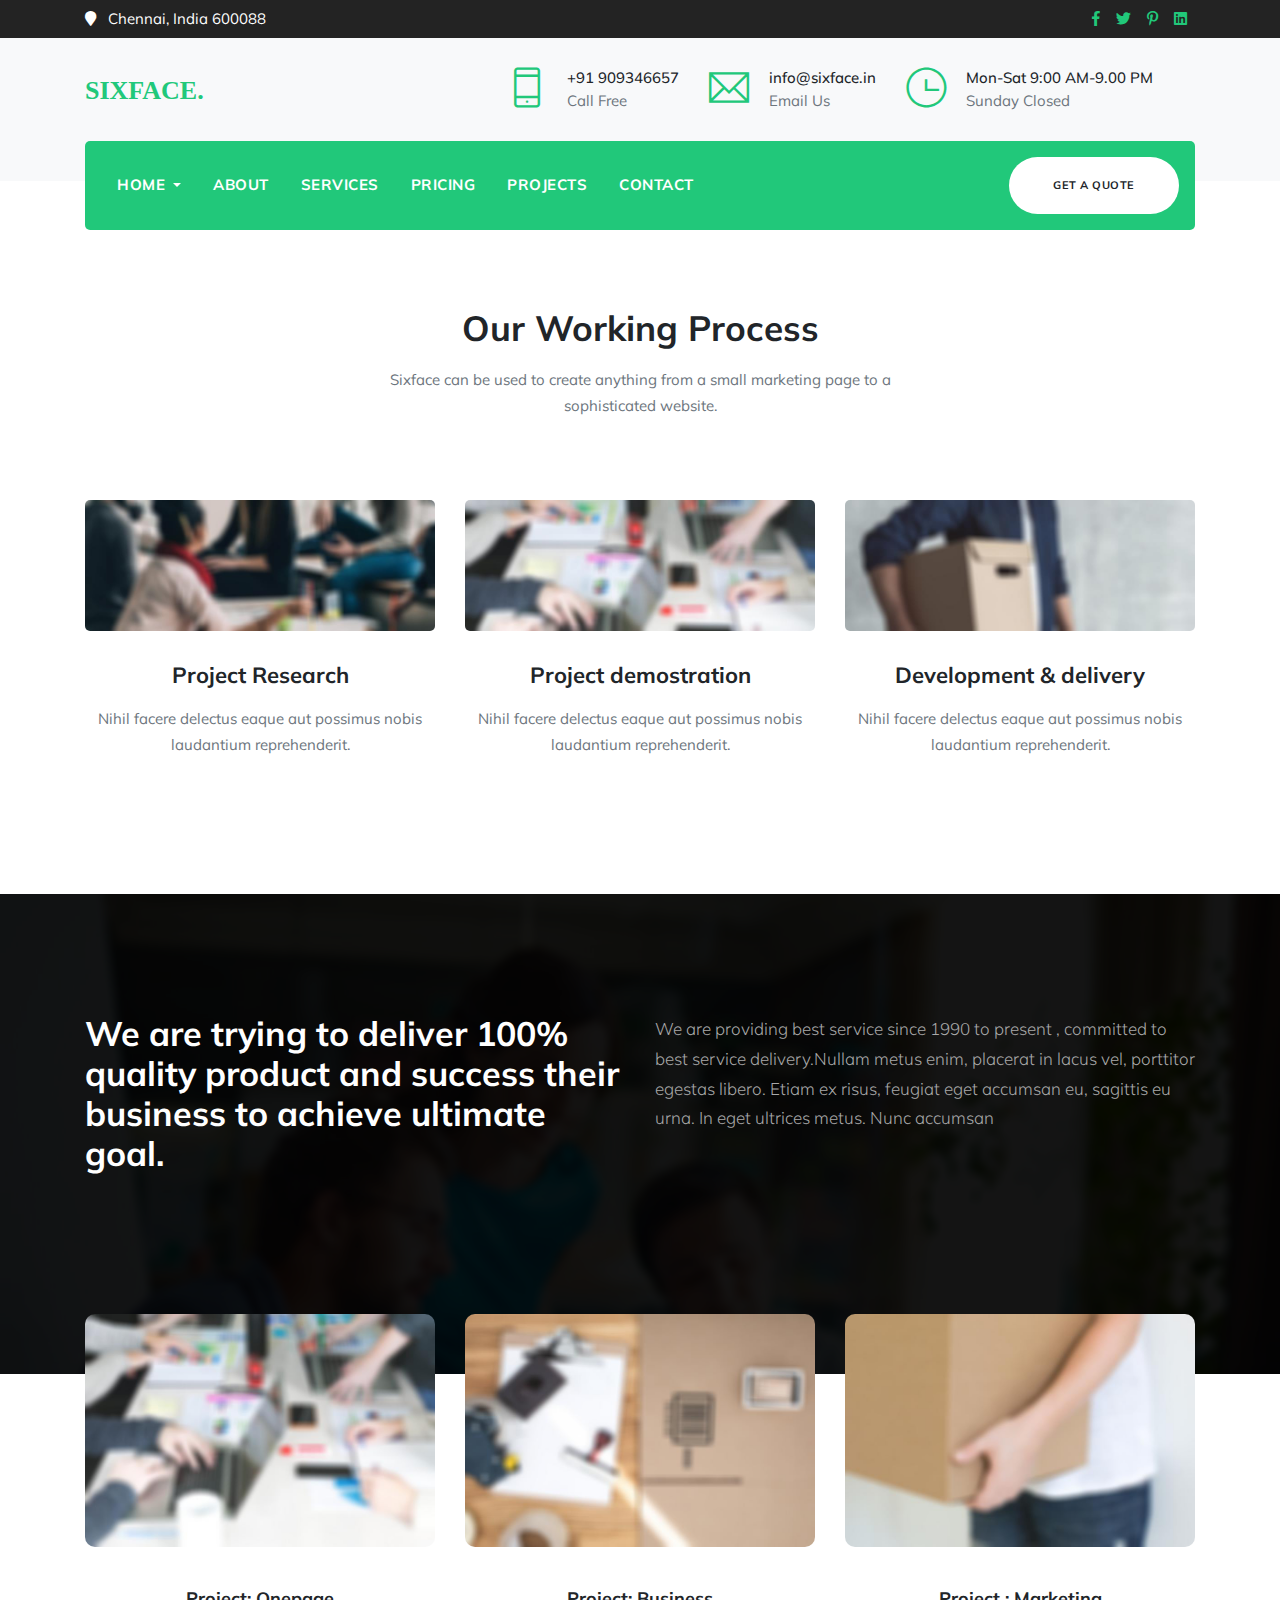
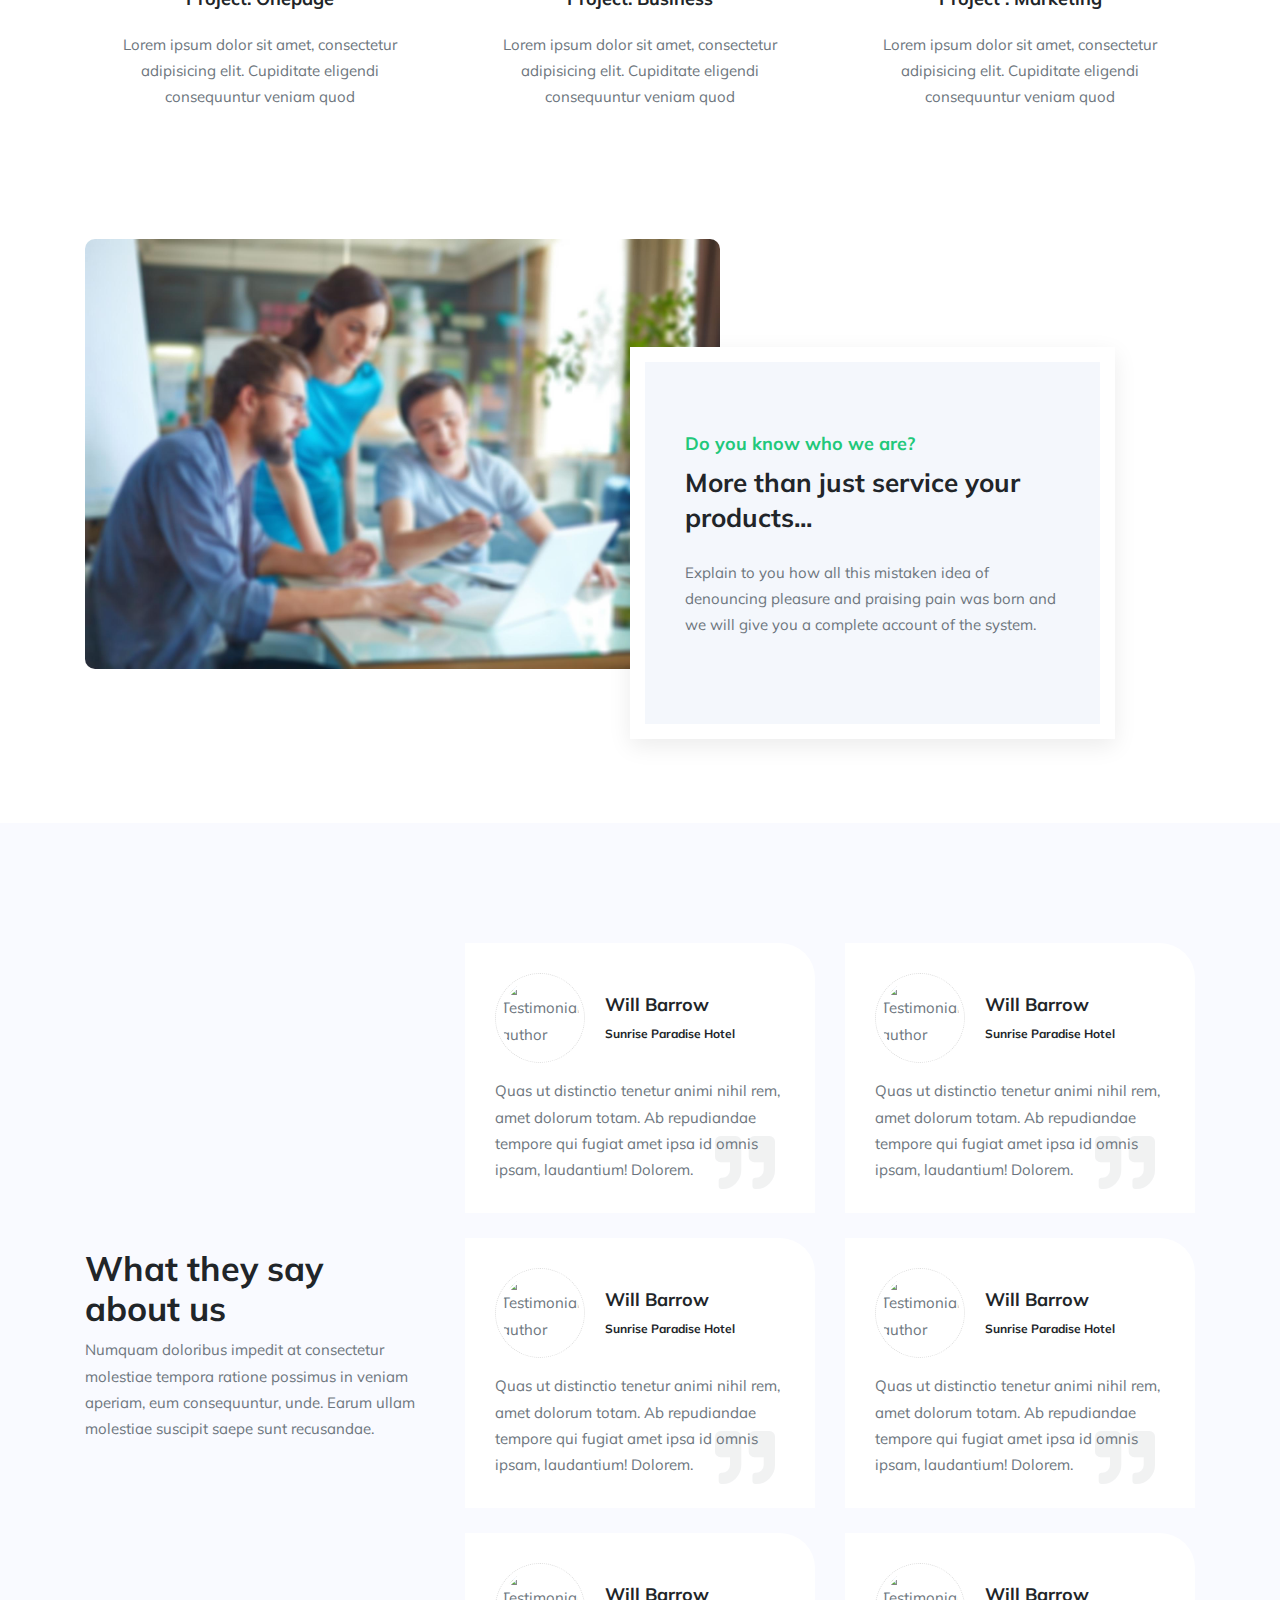
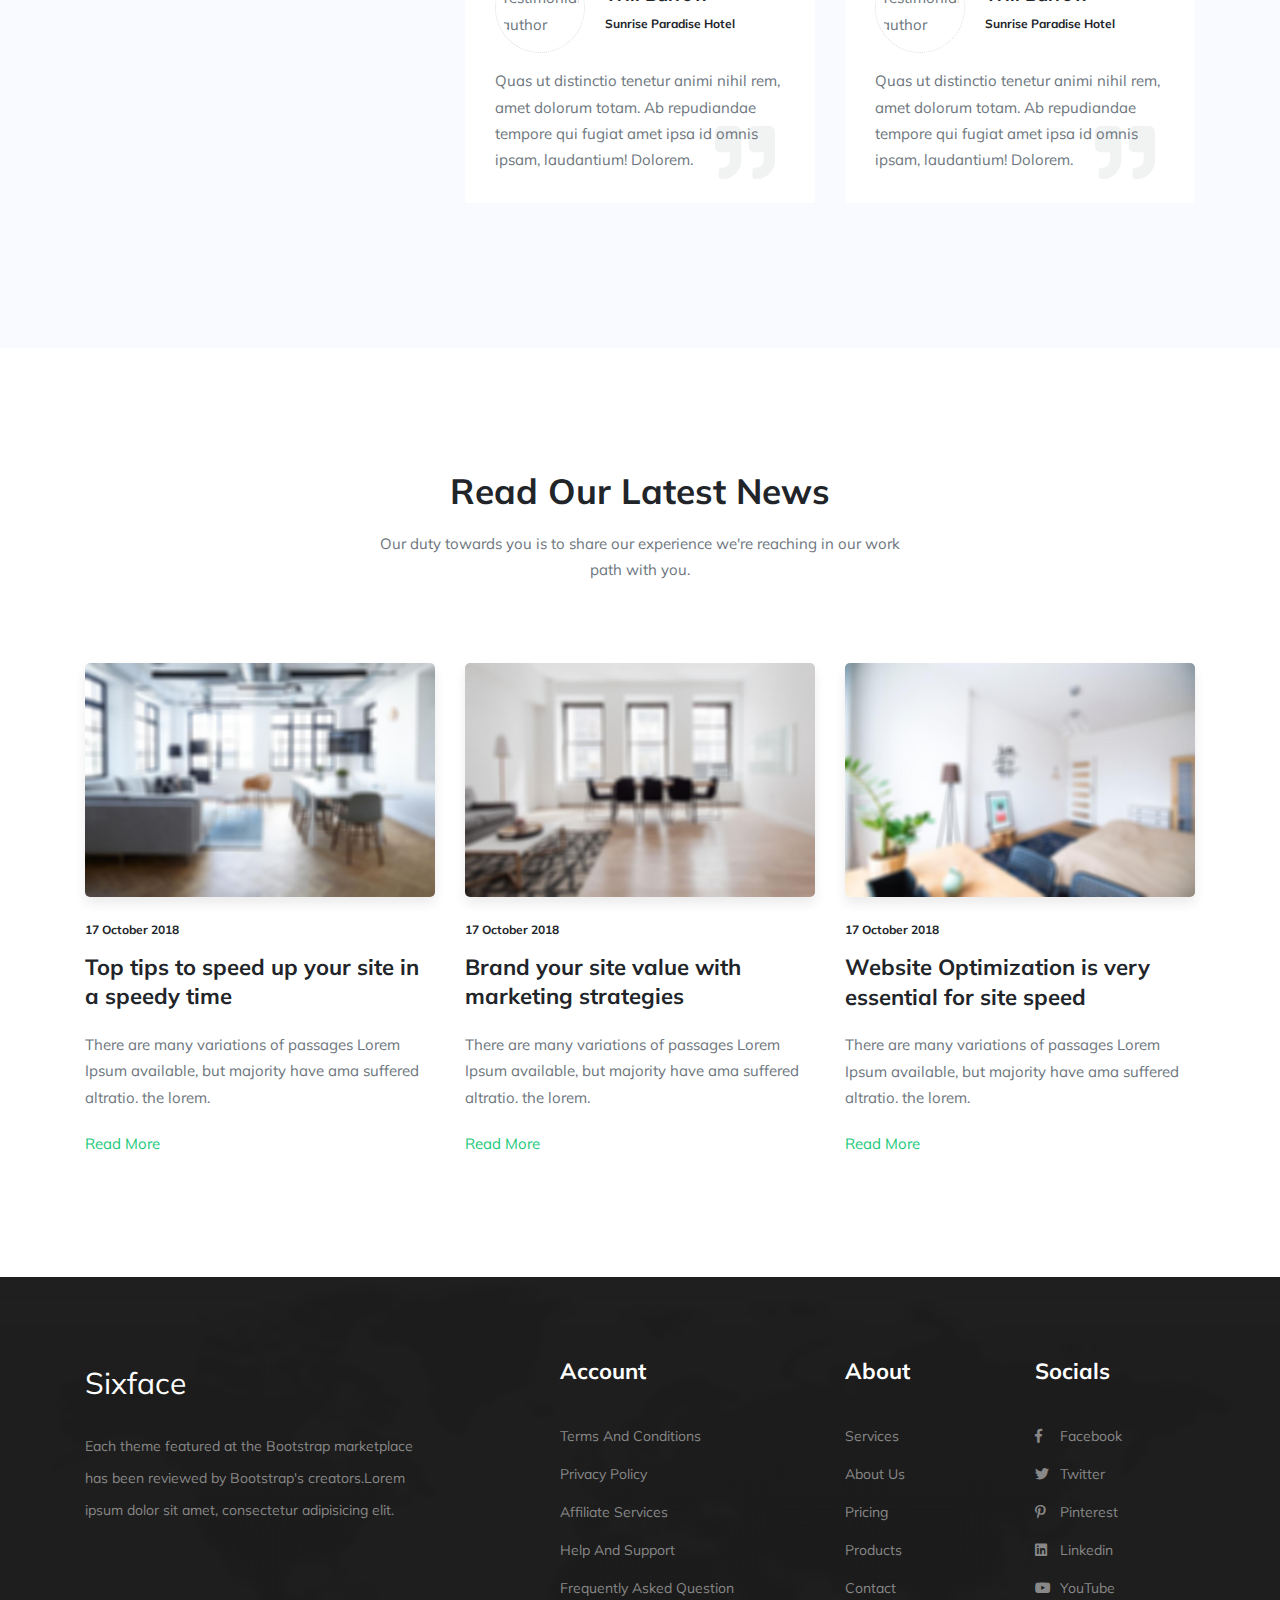
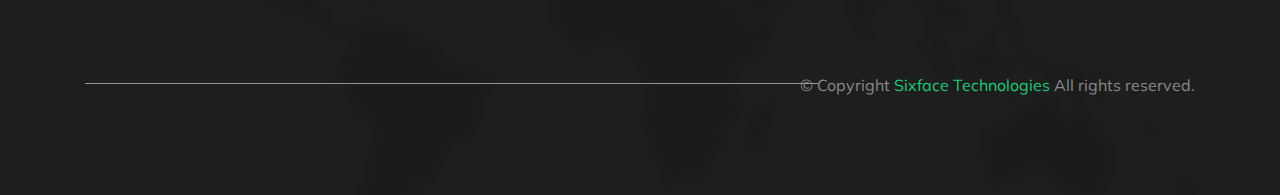
==== commit 6ba5c982: "Update about.html" ====
--- a/about.html
+++ b/about.html
@@ -114,7 +114,7 @@
             <nav class="navbar navbar-expand-lg navbar-dark bg-primary main-nav navbar-togglable rounded-radius">
 
                 <a class="navbar-brand d-lg-none d-block" href="">
-                    <h4>Sixface</h4>
+                    <h4 style="font-family:Stencil;">SIXFACE.</h4>
                 </a>
                 <!-- Toggler -->
                 <button class="navbar-toggler" type="button" data-toggle="collapse" data-target="#navbarCollapse" aria-controls="navbarCollapse" aria-expanded="false" aria-label="Toggle navigation">
@@ -621,4 +621,4 @@
 
   </body>
   </html>
-   +   
--- a/plugins/fontawesome/css/all.css
+++ b/plugins/fontawesome/css/all.css
@@ -0,0 +1,4286 @@
+.fa,
+.fas,
+.far,
+.fal,
+.fab {
+  -moz-osx-font-smoothing: grayscale;
+  -webkit-font-smoothing: antialiased;
+  display: inline-block;
+  font-style: normal;
+  font-variant: normal;
+  text-rendering: auto;
+  line-height: 1; }
+
+.fa-lg {
+  font-size: 1.33333em;
+  line-height: 0.75em;
+  vertical-align: -.0667em; }
+
+.fa-xs {
+  font-size: .75em; }
+
+.fa-sm {
+  font-size: .875em; }
+
+.fa-1x {
+  font-size: 1em; }
+
+.fa-2x {
+  font-size: 2em; }
+
+.fa-3x {
+  font-size: 3em; }
+
+.fa-4x {
+  font-size: 4em; }
+
+.fa-5x {
+  font-size: 5em; }
+
+.fa-6x {
+  font-size: 6em; }
+
+.fa-7x {
+  font-size: 7em; }
+
+.fa-8x {
+  font-size: 8em; }
+
+.fa-9x {
+  font-size: 9em; }
+
+.fa-10x {
+  font-size: 10em; }
+
+.fa-fw {
+  text-align: center;
+  width: 1.25em; }
+
+.fa-ul {
+  list-style-type: none;
+  margin-left: 2.5em;
+  padding-left: 0; }
+  .fa-ul > li {
+    position: relative; }
+
+.fa-li {
+  left: -2em;
+  position: absolute;
+  text-align: center;
+  width: 2em;
+  line-height: inherit; }
+
+.fa-border {
+  border: solid 0.08em #eee;
+  border-radius: .1em;
+  padding: .2em .25em .15em; }
+
+.fa-pull-left {
+  float: left; }
+
+.fa-pull-right {
+  float: right; }
+
+.fa.fa-pull-left,
+.fas.fa-pull-left,
+.far.fa-pull-left,
+.fal.fa-pull-left,
+.fab.fa-pull-left {
+  margin-right: .3em; }
+
+.fa.fa-pull-right,
+.fas.fa-pull-right,
+.far.fa-pull-right,
+.fal.fa-pull-right,
+.fab.fa-pull-right {
+  margin-left: .3em; }
+
+.fa-spin {
+  -webkit-animation: fa-spin 2s infinite linear;
+          animation: fa-spin 2s infinite linear; }
+
+.fa-pulse {
+  -webkit-animation: fa-spin 1s infinite steps(8);
+          animation: fa-spin 1s infinite steps(8); }
+
+@-webkit-keyframes fa-spin {
+  0% {
+    -webkit-transform: rotate(0deg);
+            transform: rotate(0deg); }
+  100% {
+    -webkit-transform: rotate(360deg);
+            transform: rotate(360deg); } }
+
+@keyframes fa-spin {
+  0% {
+    -webkit-transform: rotate(0deg);
+            transform: rotate(0deg); }
+  100% {
+    -webkit-transform: rotate(360deg);
+            transform: rotate(360deg); } }
+
+.fa-rotate-90 {
+  -ms-filter: "progid:DXImageTransform.Microsoft.BasicImage(rotation=1)";
+  -webkit-transform: rotate(90deg);
+          transform: rotate(90deg); }
+
+.fa-rotate-180 {
+  -ms-filter: "progid:DXImageTransform.Microsoft.BasicImage(rotation=2)";
+  -webkit-transform: rotate(180deg);
+          transform: rotate(180deg); }
+
+.fa-rotate-270 {
+  -ms-filter: "progid:DXImageTransform.Microsoft.BasicImage(rotation=3)";
+  -webkit-transform: rotate(270deg);
+          transform: rotate(270deg); }
+
+.fa-flip-horizontal {
+  -ms-filter: "progid:DXImageTransform.Microsoft.BasicImage(rotation=0, mirror=1)";
+  -webkit-transform: scale(-1, 1);
+          transform: scale(-1, 1); }
+
+.fa-flip-vertical {
+  -ms-filter: "progid:DXImageTransform.Microsoft.BasicImage(rotation=2, mirror=1)";
+  -webkit-transform: scale(1, -1);
+          transform: scale(1, -1); }
+
+.fa-flip-both, .fa-flip-horizontal.fa-flip-vertical {
+  -ms-filter: "progid:DXImageTransform.Microsoft.BasicImage(rotation=2, mirror=1)";
+  -webkit-transform: scale(-1, -1);
+          transform: scale(-1, -1); }
+
+:root .fa-rotate-90,
+:root .fa-rotate-180,
+:root .fa-rotate-270,
+:root .fa-flip-horizontal,
+:root .fa-flip-vertical,
+:root .fa-flip-both {
+  -webkit-filter: none;
+          filter: none; }
+
+.fa-stack {
+  display: inline-block;
+  height: 2em;
+  line-height: 2em;
+  position: relative;
+  vertical-align: middle;
+  width: 2.5em; }
+
+.fa-stack-1x,
+.fa-stack-2x {
+  left: 0;
+  position: absolute;
+  text-align: center;
+  width: 100%; }
+
+.fa-stack-1x {
+  line-height: inherit; }
+
+.fa-stack-2x {
+  font-size: 2em; }
+
+.fa-inverse {
+  color: #fff; }
+
+/* Font Awesome uses the Unicode Private Use Area (PUA) to ensure screen
+readers do not read off random characters that represent icons */
+.fa-500px:before {
+  content: "\f26e"; }
+
+.fa-accessible-icon:before {
+  content: "\f368"; }
+
+.fa-accusoft:before {
+  content: "\f369"; }
+
+.fa-acquisitions-incorporated:before {
+  content: "\f6af"; }
+
+.fa-ad:before {
+  content: "\f641"; }
+
+.fa-address-book:before {
+  content: "\f2b9"; }
+
+.fa-address-card:before {
+  content: "\f2bb"; }
+
+.fa-adjust:before {
+  content: "\f042"; }
+
+.fa-adn:before {
+  content: "\f170"; }
+
+.fa-adobe:before {
+  content: "\f778"; }
+
+.fa-adversal:before {
+  content: "\f36a"; }
+
+.fa-affiliatetheme:before {
+  content: "\f36b"; }
+
+.fa-air-freshener:before {
+  content: "\f5d0"; }
+
+.fa-algolia:before {
+  content: "\f36c"; }
+
+.fa-align-center:before {
+  content: "\f037"; }
+
+.fa-align-justify:before {
+  content: "\f039"; }
+
+.fa-align-left:before {
+  content: "\f036"; }
+
+.fa-align-right:before {
+  content: "\f038"; }
+
+.fa-alipay:before {
+  content: "\f642"; }
+
+.fa-allergies:before {
+  content: "\f461"; }
+
+.fa-amazon:before {
+  content: "\f270"; }
+
+.fa-amazon-pay:before {
+  content: "\f42c"; }
+
+.fa-ambulance:before {
+  content: "\f0f9"; }
+
+.fa-american-sign-language-interpreting:before {
+  content: "\f2a3"; }
+
+.fa-amilia:before {
+  content: "\f36d"; }
+
+.fa-anchor:before {
+  content: "\f13d"; }
+
+.fa-android:before {
+  content: "\f17b"; }
+
+.fa-angellist:before {
+  content: "\f209"; }
+
+.fa-angle-double-down:before {
+  content: "\f103"; }
+
+.fa-angle-double-left:before {
+  content: "\f100"; }
+
+.fa-angle-double-right:before {
+  content: "\f101"; }
+
+.fa-angle-double-up:before {
+  content: "\f102"; }
+
+.fa-angle-down:before {
+  content: "\f107"; }
+
+.fa-angle-left:before {
+  content: "\f104"; }
+
+.fa-angle-right:before {
+  content: "\f105"; }
+
+.fa-angle-up:before {
+  content: "\f106"; }
+
+.fa-angry:before {
+  content: "\f556"; }
+
+.fa-angrycreative:before {
+  content: "\f36e"; }
+
+.fa-angular:before {
+  content: "\f420"; }
+
+.fa-ankh:before {
+  content: "\f644"; }
+
+.fa-app-store:before {
+  content: "\f36f"; }
+
+.fa-app-store-ios:before {
+  content: "\f370"; }
+
+.fa-apper:before {
+  content: "\f371"; }
+
+.fa-apple:before {
+  content: "\f179"; }
+
+.fa-apple-alt:before {
+  content: "\f5d1"; }
+
+.fa-apple-pay:before {
+  content: "\f415"; }
+
+.fa-archive:before {
+  content: "\f187"; }
+
+.fa-archway:before {
+  content: "\f557"; }
+
+.fa-arrow-alt-circle-down:before {
+  content: "\f358"; }
+
+.fa-arrow-alt-circle-left:before {
+  content: "\f359"; }
+
+.fa-arrow-alt-circle-right:before {
+  content: "\f35a"; }
+
+.fa-arrow-alt-circle-up:before {
+  content: "\f35b"; }
+
+.fa-arrow-circle-down:before {
+  content: "\f0ab"; }
+
+.fa-arrow-circle-left:before {
+  content: "\f0a8"; }
+
+.fa-arrow-circle-right:before {
+  content: "\f0a9"; }
+
+.fa-arrow-circle-up:before {
+  content: "\f0aa"; }
+
+.fa-arrow-down:before {
+  content: "\f063"; }
+
+.fa-arrow-left:before {
+  content: "\f060"; }
+
+.fa-arrow-right:before {
+  content: "\f061"; }
+
+.fa-arrow-up:before {
+  content: "\f062"; }
+
+.fa-arrows-alt:before {
+  content: "\f0b2"; }
+
+.fa-arrows-alt-h:before {
+  content: "\f337"; }
+
+.fa-arrows-alt-v:before {
+  content: "\f338"; }
+
+.fa-artstation:before {
+  content: "\f77a"; }
+
+.fa-assistive-listening-systems:before {
+  content: "\f2a2"; }
+
+.fa-asterisk:before {
+  content: "\f069"; }
+
+.fa-asymmetrik:before {
+  content: "\f372"; }
+
+.fa-at:before {
+  content: "\f1fa"; }
+
+.fa-atlas:before {
+  content: "\f558"; }
+
+.fa-atlassian:before {
+  content: "\f77b"; }
+
+.fa-atom:before {
+  content: "\f5d2"; }
+
+.fa-audible:before {
+  content: "\f373"; }
+
+.fa-audio-description:before {
+  content: "\f29e"; }
+
+.fa-autoprefixer:before {
+  content: "\f41c"; }
+
+.fa-avianex:before {
+  content: "\f374"; }
+
+.fa-aviato:before {
+  content: "\f421"; }
+
+.fa-award:before {
+  content: "\f559"; }
+
+.fa-aws:before {
+  content: "\f375"; }
+
+.fa-baby:before {
+  content: "\f77c"; }
+
+.fa-baby-carriage:before {
+  content: "\f77d"; }
+
+.fa-backspace:before {
+  content: "\f55a"; }
+
+.fa-backward:before {
+  content: "\f04a"; }
+
+.fa-bacon:before {
+  content: "\f7e5"; }
+
+.fa-balance-scale:before {
+  content: "\f24e"; }
+
+.fa-ban:before {
+  content: "\f05e"; }
+
+.fa-band-aid:before {
+  content: "\f462"; }
+
+.fa-bandcamp:before {
+  content: "\f2d5"; }
+
+.fa-barcode:before {
+  content: "\f02a"; }
+
+.fa-bars:before {
+  content: "\f0c9"; }
+
+.fa-baseball-ball:before {
+  content: "\f433"; }
+
+.fa-basketball-ball:before {
+  content: "\f434"; }
+
+.fa-bath:before {
+  content: "\f2cd"; }
+
+.fa-battery-empty:before {
+  content: "\f244"; }
+
+.fa-battery-full:before {
+  content: "\f240"; }
+
+.fa-battery-half:before {
+  content: "\f242"; }
+
+.fa-battery-quarter:before {
+  content: "\f243"; }
+
+.fa-battery-three-quarters:before {
+  content: "\f241"; }
+
+.fa-bed:before {
+  content: "\f236"; }
+
+.fa-beer:before {
+  content: "\f0fc"; }
+
+.fa-behance:before {
+  content: "\f1b4"; }
+
+.fa-behance-square:before {
+  content: "\f1b5"; }
+
+.fa-bell:before {
+  content: "\f0f3"; }
+
+.fa-bell-slash:before {
+  content: "\f1f6"; }
+
+.fa-bezier-curve:before {
+  content: "\f55b"; }
+
+.fa-bible:before {
+  content: "\f647"; }
+
+.fa-bicycle:before {
+  content: "\f206"; }
+
+.fa-bimobject:before {
+  content: "\f378"; }
+
+.fa-binoculars:before {
+  content: "\f1e5"; }
+
+.fa-biohazard:before {
+  content: "\f780"; }
+
+.fa-birthday-cake:before {
+  content: "\f1fd"; }
+
+.fa-bitbucket:before {
+  content: "\f171"; }
+
+.fa-bitcoin:before {
+  content: "\f379"; }
+
+.fa-bity:before {
+  content: "\f37a"; }
+
+.fa-black-tie:before {
+  content: "\f27e"; }
+
+.fa-blackberry:before {
+  content: "\f37b"; }
+
+.fa-blender:before {
+  content: "\f517"; }
+
+.fa-blender-phone:before {
+  content: "\f6b6"; }
+
+.fa-blind:before {
+  content: "\f29d"; }
+
+.fa-blog:before {
+  content: "\f781"; }
+
+.fa-blogger:before {
+  content: "\f37c"; }
+
+.fa-blogger-b:before {
+  content: "\f37d"; }
+
+.fa-bluetooth:before {
+  content: "\f293"; }
+
+.fa-bluetooth-b:before {
+  content: "\f294"; }
+
+.fa-bold:before {
+  content: "\f032"; }
+
+.fa-bolt:before {
+  content: "\f0e7"; }
+
+.fa-bomb:before {
+  content: "\f1e2"; }
+
+.fa-bone:before {
+  content: "\f5d7"; }
+
+.fa-bong:before {
+  content: "\f55c"; }
+
+.fa-book:before {
+  content: "\f02d"; }
+
+.fa-book-dead:before {
+  content: "\f6b7"; }
+
+.fa-book-medical:before {
+  content: "\f7e6"; }
+
+.fa-book-open:before {
+  content: "\f518"; }
+
+.fa-book-reader:before {
+  content: "\f5da"; }
+
+.fa-bookmark:before {
+  content: "\f02e"; }
+
+.fa-bowling-ball:before {
+  content: "\f436"; }
+
+.fa-box:before {
+  content: "\f466"; }
+
+.fa-box-open:before {
+  content: "\f49e"; }
+
+.fa-boxes:before {
+  content: "\f468"; }
+
+.fa-braille:before {
+  content: "\f2a1"; }
+
+.fa-brain:before {
+  content: "\f5dc"; }
+
+.fa-bread-slice:before {
+  content: "\f7ec"; }
+
+.fa-briefcase:before {
+  content: "\f0b1"; }
+
+.fa-briefcase-medical:before {
+  content: "\f469"; }
+
+.fa-broadcast-tower:before {
+  content: "\f519"; }
+
+.fa-broom:before {
+  content: "\f51a"; }
+
+.fa-brush:before {
+  content: "\f55d"; }
+
+.fa-btc:before {
+  content: "\f15a"; }
+
+.fa-bug:before {
+  content: "\f188"; }
+
+.fa-building:before {
+  content: "\f1ad"; }
+
+.fa-bullhorn:before {
+  content: "\f0a1"; }
+
+.fa-bullseye:before {
+  content: "\f140"; }
+
+.fa-burn:before {
+  content: "\f46a"; }
+
+.fa-buromobelexperte:before {
+  content: "\f37f"; }
+
+.fa-bus:before {
+  content: "\f207"; }
+
+.fa-bus-alt:before {
+  content: "\f55e"; }
+
+.fa-business-time:before {
+  content: "\f64a"; }
+
+.fa-buysellads:before {
+  content: "\f20d"; }
+
+.fa-calculator:before {
+  content: "\f1ec"; }
+
+.fa-calendar:before {
+  content: "\f133"; }
+
+.fa-calendar-alt:before {
+  content: "\f073"; }
+
+.fa-calendar-check:before {
+  content: "\f274"; }
+
+.fa-calendar-day:before {
+  content: "\f783"; }
+
+.fa-calendar-minus:before {
+  content: "\f272"; }
+
+.fa-calendar-plus:before {
+  content: "\f271"; }
+
+.fa-calendar-times:before {
+  content: "\f273"; }
+
+.fa-calendar-week:before {
+  content: "\f784"; }
+
+.fa-camera:before {
+  content: "\f030"; }
+
+.fa-camera-retro:before {
+  content: "\f083"; }
+
+.fa-campground:before {
+  content: "\f6bb"; }
+
+.fa-canadian-maple-leaf:before {
+  content: "\f785"; }
+
+.fa-candy-cane:before {
+  content: "\f786"; }
+
+.fa-cannabis:before {
+  content: "\f55f"; }
+
+.fa-capsules:before {
+  content: "\f46b"; }
+
+.fa-car:before {
+  content: "\f1b9"; }
+
+.fa-car-alt:before {
+  content: "\f5de"; }
+
+.fa-car-battery:before {
+  content: "\f5df"; }
+
+.fa-car-crash:before {
+  content: "\f5e1"; }
+
+.fa-car-side:before {
+  content: "\f5e4"; }
+
+.fa-caret-down:before {
+  content: "\f0d7"; }
+
+.fa-caret-left:before {
+  content: "\f0d9"; }
+
+.fa-caret-right:before {
+  content: "\f0da"; }
+
+.fa-caret-square-down:before {
+  content: "\f150"; }
+
+.fa-caret-square-left:before {
+  content: "\f191"; }
+
+.fa-caret-square-right:before {
+  content: "\f152"; }
+
+.fa-caret-square-up:before {
+  content: "\f151"; }
+
+.fa-caret-up:before {
+  content: "\f0d8"; }
+
+.fa-carrot:before {
+  content: "\f787"; }
+
+.fa-cart-arrow-down:before {
+  content: "\f218"; }
+
+.fa-cart-plus:before {
+  content: "\f217"; }
+
+.fa-cash-register:before {
+  content: "\f788"; }
+
+.fa-cat:before {
+  content: "\f6be"; }
+
+.fa-cc-amazon-pay:before {
+  content: "\f42d"; }
+
+.fa-cc-amex:before {
+  content: "\f1f3"; }
+
+.fa-cc-apple-pay:before {
+  content: "\f416"; }
+
+.fa-cc-diners-club:before {
+  content: "\f24c"; }
+
+.fa-cc-discover:before {
+  content: "\f1f2"; }
+
+.fa-cc-jcb:before {
+  content: "\f24b"; }
+
+.fa-cc-mastercard:before {
+  content: "\f1f1"; }
+
+.fa-cc-paypal:before {
+  content: "\f1f4"; }
+
+.fa-cc-stripe:before {
+  content: "\f1f5"; }
+
+.fa-cc-visa:before {
+  content: "\f1f0"; }
+
+.fa-centercode:before {
+  content: "\f380"; }
+
+.fa-centos:before {
+  content: "\f789"; }
+
+.fa-certificate:before {
+  content: "\f0a3"; }
+
+.fa-chair:before {
+  content: "\f6c0"; }
+
+.fa-chalkboard:before {
+  content: "\f51b"; }
+
+.fa-chalkboard-teacher:before {
+  content: "\f51c"; }
+
+.fa-charging-station:before {
+  content: "\f5e7"; }
+
+.fa-chart-area:before {
+  content: "\f1fe"; }
+
+.fa-chart-bar:before {
+  content: "\f080"; }
+
+.fa-chart-line:before {
+  content: "\f201"; }
+
+.fa-chart-pie:before {
+  content: "\f200"; }
+
+.fa-check:before {
+  content: "\f00c"; }
+
+.fa-check-circle:before {
+  content: "\f058"; }
+
+.fa-check-double:before {
+  content: "\f560"; }
+
+.fa-check-square:before {
+  content: "\f14a"; }
+
+.fa-cheese:before {
+  content: "\f7ef"; }
+
+.fa-chess:before {
+  content: "\f439"; }
+
+.fa-chess-bishop:before {
+  content: "\f43a"; }
+
+.fa-chess-board:before {
+  content: "\f43c"; }
+
+.fa-chess-king:before {
+  content: "\f43f"; }
+
+.fa-chess-knight:before {
+  content: "\f441"; }
+
+.fa-chess-pawn:before {
+  content: "\f443"; }
+
+.fa-chess-queen:before {
+  content: "\f445"; }
+
+.fa-chess-rook:before {
+  content: "\f447"; }
+
+.fa-chevron-circle-down:before {
+  content: "\f13a"; }
+
+.fa-chevron-circle-left:before {
+  content: "\f137"; }
+
+.fa-chevron-circle-right:before {
+  content: "\f138"; }
+
+.fa-chevron-circle-up:before {
+  content: "\f139"; }
+
+.fa-chevron-down:before {
+  content: "\f078"; }
+
+.fa-chevron-left:before {
+  content: "\f053"; }
+
+.fa-chevron-right:before {
+  content: "\f054"; }
+
+.fa-chevron-up:before {
+  content: "\f077"; }
+
+.fa-child:before {
+  content: "\f1ae"; }
+
+.fa-chrome:before {
+  content: "\f268"; }
+
+.fa-church:before {
+  content: "\f51d"; }
+
+.fa-circle:before {
+  content: "\f111"; }
+
+.fa-circle-notch:before {
+  content: "\f1ce"; }
+
+.fa-city:before {
+  content: "\f64f"; }
+
+.fa-clinic-medical:before {
+  content: "\f7f2"; }
+
+.fa-clipboard:before {
+  content: "\f328"; }
+
+.fa-clipboard-check:before {
+  content: "\f46c"; }
+
+.fa-clipboard-list:before {
+  content: "\f46d"; }
+
+.fa-clock:before {
+  content: "\f017"; }
+
+.fa-clone:before {
+  content: "\f24d"; }
+
+.fa-closed-captioning:before {
+  content: "\f20a"; }
+
+.fa-cloud:before {
+  content: "\f0c2"; }
+
+.fa-cloud-download-alt:before {
+  content: "\f381"; }
+
+.fa-cloud-meatball:before {
+  content: "\f73b"; }
+
+.fa-cloud-moon:before {
+  content: "\f6c3"; }
+
+.fa-cloud-moon-rain:before {
+  content: "\f73c"; }
+
+.fa-cloud-rain:before {
+  content: "\f73d"; }
+
+.fa-cloud-showers-heavy:before {
+  content: "\f740"; }
+
+.fa-cloud-sun:before {
+  content: "\f6c4"; }
+
+.fa-cloud-sun-rain:before {
+  content: "\f743"; }
+
+.fa-cloud-upload-alt:before {
+  content: "\f382"; }
+
+.fa-cloudscale:before {
+  content: "\f383"; }
+
+.fa-cloudsmith:before {
+  content: "\f384"; }
+
+.fa-cloudversify:before {
+  content: "\f385"; }
+
+.fa-cocktail:before {
+  content: "\f561"; }
+
+.fa-code:before {
+  content: "\f121"; }
+
+.fa-code-branch:before {
+  content: "\f126"; }
+
+.fa-codepen:before {
+  content: "\f1cb"; }
+
+.fa-codiepie:before {
+  content: "\f284"; }
+
+.fa-coffee:before {
+  content: "\f0f4"; }
+
+.fa-cog:before {
+  content: "\f013"; }
+
+.fa-cogs:before {
+  content: "\f085"; }
+
+.fa-coins:before {
+  content: "\f51e"; }
+
+.fa-columns:before {
+  content: "\f0db"; }
+
+.fa-comment:before {
+  content: "\f075"; }
+
+.fa-comment-alt:before {
+  content: "\f27a"; }
+
+.fa-comment-dollar:before {
+  content: "\f651"; }
+
+.fa-comment-dots:before {
+  content: "\f4ad"; }
+
+.fa-comment-medical:before {
+  content: "\f7f5"; }
+
+.fa-comment-slash:before {
+  content: "\f4b3"; }
+
+.fa-comments:before {
+  content: "\f086"; }
+
+.fa-comments-dollar:before {
+  content: "\f653"; }
+
+.fa-compact-disc:before {
+  content: "\f51f"; }
+
+.fa-compass:before {
+  content: "\f14e"; }
+
+.fa-compress:before {
+  content: "\f066"; }
+
+.fa-compress-arrows-alt:before {
+  content: "\f78c"; }
+
+.fa-concierge-bell:before {
+  content: "\f562"; }
+
+.fa-confluence:before {
+  content: "\f78d"; }
+
+.fa-connectdevelop:before {
+  content: "\f20e"; }
+
+.fa-contao:before {
+  content: "\f26d"; }
+
+.fa-cookie:before {
+  content: "\f563"; }
+
+.fa-cookie-bite:before {
+  content: "\f564"; }
+
+.fa-copy:before {
+  content: "\f0c5"; }
+
+.fa-copyright:before {
+  content: "\f1f9"; }
+
+.fa-couch:before {
+  content: "\f4b8"; }
+
+.fa-cpanel:before {
+  content: "\f388"; }
+
+.fa-creative-commons:before {
+  content: "\f25e"; }
+
+.fa-creative-commons-by:before {
+  content: "\f4e7"; }
+
+.fa-creative-commons-nc:before {
+  content: "\f4e8"; }
+
+.fa-creative-commons-nc-eu:before {
+  content: "\f4e9"; }
+
+.fa-creative-commons-nc-jp:before {
+  content: "\f4ea"; }
+
+.fa-creative-commons-nd:before {
+  content: "\f4eb"; }
+
+.fa-creative-commons-pd:before {
+  content: "\f4ec"; }
+
+.fa-creative-commons-pd-alt:before {
+  content: "\f4ed"; }
+
+.fa-creative-commons-remix:before {
+  content: "\f4ee"; }
+
+.fa-creative-commons-sa:before {
+  content: "\f4ef"; }
+
+.fa-creative-commons-sampling:before {
+  content: "\f4f0"; }
+
+.fa-creative-commons-sampling-plus:before {
+  content: "\f4f1"; }
+
+.fa-creative-commons-share:before {
+  content: "\f4f2"; }
+
+.fa-creative-commons-zero:before {
+  content: "\f4f3"; }
+
+.fa-credit-card:before {
+  content: "\f09d"; }
+
+.fa-critical-role:before {
+  content: "\f6c9"; }
+
+.fa-crop:before {
+  content: "\f125"; }
+
+.fa-crop-alt:before {
+  content: "\f565"; }
+
+.fa-cross:before {
+  content: "\f654"; }
+
+.fa-crosshairs:before {
+  content: "\f05b"; }
+
+.fa-crow:before {
+  content: "\f520"; }
+
+.fa-crown:before {
+  content: "\f521"; }
+
+.fa-crutch:before {
+  content: "\f7f7"; }
+
+.fa-css3:before {
+  content: "\f13c"; }
+
+.fa-css3-alt:before {
+  content: "\f38b"; }
+
+.fa-cube:before {
+  content: "\f1b2"; }
+
+.fa-cubes:before {
+  content: "\f1b3"; }
+
+.fa-cut:before {
+  content: "\f0c4"; }
+
+.fa-cuttlefish:before {
+  content: "\f38c"; }
+
+.fa-d-and-d:before {
+  content: "\f38d"; }
+
+.fa-d-and-d-beyond:before {
+  content: "\f6ca"; }
+
+.fa-dashcube:before {
+  content: "\f210"; }
+
+.fa-database:before {
+  content: "\f1c0"; }
+
+.fa-deaf:before {
+  content: "\f2a4"; }
+
+.fa-delicious:before {
+  content: "\f1a5"; }
+
+.fa-democrat:before {
+  content: "\f747"; }
+
+.fa-deploydog:before {
+  content: "\f38e"; }
+
+.fa-deskpro:before {
+  content: "\f38f"; }
+
+.fa-desktop:before {
+  content: "\f108"; }
+
+.fa-dev:before {
+  content: "\f6cc"; }
+
+.fa-deviantart:before {
+  content: "\f1bd"; }
+
+.fa-dharmachakra:before {
+  content: "\f655"; }
+
+.fa-dhl:before {
+  content: "\f790"; }
+
+.fa-diagnoses:before {
+  content: "\f470"; }
+
+.fa-diaspora:before {
+  content: "\f791"; }
+
+.fa-dice:before {
+  content: "\f522"; }
+
+.fa-dice-d20:before {
+  content: "\f6cf"; }
+
+.fa-dice-d6:before {
+  content: "\f6d1"; }
+
+.fa-dice-five:before {
+  content: "\f523"; }
+
+.fa-dice-four:before {
+  content: "\f524"; }
+
+.fa-dice-one:before {
+  content: "\f525"; }
+
+.fa-dice-six:before {
+  content: "\f526"; }
+
+.fa-dice-three:before {
+  content: "\f527"; }
+
+.fa-dice-two:before {
+  content: "\f528"; }
+
+.fa-digg:before {
+  content: "\f1a6"; }
+
+.fa-digital-ocean:before {
+  content: "\f391"; }
+
+.fa-digital-tachograph:before {
+  content: "\f566"; }
+
+.fa-directions:before {
+  content: "\f5eb"; }
+
+.fa-discord:before {
+  content: "\f392"; }
+
+.fa-discourse:before {
+  content: "\f393"; }
+
+.fa-divide:before {
+  content: "\f529"; }
+
+.fa-dizzy:before {
+  content: "\f567"; }
+
+.fa-dna:before {
+  content: "\f471"; }
+
+.fa-dochub:before {
+  content: "\f394"; }
+
+.fa-docker:before {
+  content: "\f395"; }
+
+.fa-dog:before {
+  content: "\f6d3"; }
+
+.fa-dollar-sign:before {
+  content: "\f155"; }
+
+.fa-dolly:before {
+  content: "\f472"; }
+
+.fa-dolly-flatbed:before {
+  content: "\f474"; }
+
+.fa-donate:before {
+  content: "\f4b9"; }
+
+.fa-door-closed:before {
+  content: "\f52a"; }
+
+.fa-door-open:before {
+  content: "\f52b"; }
+
+.fa-dot-circle:before {
+  content: "\f192"; }
+
+.fa-dove:before {
+  content: "\f4ba"; }
+
+.fa-download:before {
+  content: "\f019"; }
+
+.fa-draft2digital:before {
+  content: "\f396"; }
+
+.fa-drafting-compass:before {
+  content: "\f568"; }
+
+.fa-dragon:before {
+  content: "\f6d5"; }
+
+.fa-draw-polygon:before {
+  content: "\f5ee"; }
+
+.fa-dribbble:before {
+  content: "\f17d"; }
+
+.fa-dribbble-square:before {
+  content: "\f397"; }
+
+.fa-dropbox:before {
+  content: "\f16b"; }
+
+.fa-drum:before {
+  content: "\f569"; }
+
+.fa-drum-steelpan:before {
+  content: "\f56a"; }
+
+.fa-drumstick-bite:before {
+  content: "\f6d7"; }
+
+.fa-drupal:before {
+  content: "\f1a9"; }
+
+.fa-dumbbell:before {
+  content: "\f44b"; }
+
+.fa-dumpster:before {
+  content: "\f793"; }
+
+.fa-dumpster-fire:before {
+  content: "\f794"; }
+
+.fa-dungeon:before {
+  content: "\f6d9"; }
+
+.fa-dyalog:before {
+  content: "\f399"; }
+
+.fa-earlybirds:before {
+  content: "\f39a"; }
+
+.fa-ebay:before {
+  content: "\f4f4"; }
+
+.fa-edge:before {
+  content: "\f282"; }
+
+.fa-edit:before {
+  content: "\f044"; }
+
+.fa-egg:before {
+  content: "\f7fb"; }
+
+.fa-eject:before {
+  content: "\f052"; }
+
+.fa-elementor:before {
+  content: "\f430"; }
+
+.fa-ellipsis-h:before {
+  content: "\f141"; }
+
+.fa-ellipsis-v:before {
+  content: "\f142"; }
+
+.fa-ello:before {
+  content: "\f5f1"; }
+
+.fa-ember:before {
+  content: "\f423"; }
+
+.fa-empire:before {
+  content: "\f1d1"; }
+
+.fa-envelope:before {
+  content: "\f0e0"; }
+
+.fa-envelope-open:before {
+  content: "\f2b6"; }
+
+.fa-envelope-open-text:before {
+  content: "\f658"; }
+
+.fa-envelope-square:before {
+  content: "\f199"; }
+
+.fa-envira:before {
+  content: "\f299"; }
+
+.fa-equals:before {
+  content: "\f52c"; }
+
+.fa-eraser:before {
+  content: "\f12d"; }
+
+.fa-erlang:before {
+  content: "\f39d"; }
+
+.fa-ethereum:before {
+  content: "\f42e"; }
+
+.fa-ethernet:before {
+  content: "\f796"; }
+
+.fa-etsy:before {
+  content: "\f2d7"; }
+
+.fa-euro-sign:before {
+  content: "\f153"; }
+
+.fa-exchange-alt:before {
+  content: "\f362"; }
+
+.fa-exclamation:before {
+  content: "\f12a"; }
+
+.fa-exclamation-circle:before {
+  content: "\f06a"; }
+
+.fa-exclamation-triangle:before {
+  content: "\f071"; }
+
+.fa-expand:before {
+  content: "\f065"; }
+
+.fa-expand-arrows-alt:before {
+  content: "\f31e"; }
+
+.fa-expeditedssl:before {
+  content: "\f23e"; }
+
+.fa-external-link-alt:before {
+  content: "\f35d"; }
+
+.fa-external-link-square-alt:before {
+  content: "\f360"; }
+
+.fa-eye:before {
+  content: "\f06e"; }
+
+.fa-eye-dropper:before {
+  content: "\f1fb"; }
+
+.fa-eye-slash:before {
+  content: "\f070"; }
+
+.fa-facebook:before {
+  content: "\f09a"; }
+
+.fa-facebook-f:before {
+  content: "\f39e"; }
+
+.fa-facebook-messenger:before {
+  content: "\f39f"; }
+
+.fa-facebook-square:before {
+  content: "\f082"; }
+
+.fa-fantasy-flight-games:before {
+  content: "\f6dc"; }
+
+.fa-fast-backward:before {
+  content: "\f049"; }
+
+.fa-fast-forward:before {
+  content: "\f050"; }
+
+.fa-fax:before {
+  content: "\f1ac"; }
+
+.fa-feather:before {
+  content: "\f52d"; }
+
+.fa-feather-alt:before {
+  content: "\f56b"; }
+
+.fa-fedex:before {
+  content: "\f797"; }
+
+.fa-fedora:before {
+  content: "\f798"; }
+
+.fa-female:before {
+  content: "\f182"; }
+
+.fa-fighter-jet:before {
+  content: "\f0fb"; }
+
+.fa-figma:before {
+  content: "\f799"; }
+
+.fa-file:before {
+  content: "\f15b"; }
+
+.fa-file-alt:before {
+  content: "\f15c"; }
+
+.fa-file-archive:before {
+  content: "\f1c6"; }
+
+.fa-file-audio:before {
+  content: "\f1c7"; }
+
+.fa-file-code:before {
+  content: "\f1c9"; }
+
+.fa-file-contract:before {
+  content: "\f56c"; }
+
+.fa-file-csv:before {
+  content: "\f6dd"; }
+
+.fa-file-download:before {
+  content: "\f56d"; }
+
+.fa-file-excel:before {
+  content: "\f1c3"; }
+
+.fa-file-export:before {
+  content: "\f56e"; }
+
+.fa-file-image:before {
+  content: "\f1c5"; }
+
+.fa-file-import:before {
+  content: "\f56f"; }
+
+.fa-file-invoice:before {
+  content: "\f570"; }
+
+.fa-file-invoice-dollar:before {
+  content: "\f571"; }
+
+.fa-file-medical:before {
+  content: "\f477"; }
+
+.fa-file-medical-alt:before {
+  content: "\f478"; }
+
+.fa-file-pdf:before {
+  content: "\f1c1"; }
+
+.fa-file-powerpoint:before {
+  content: "\f1c4"; }
+
+.fa-file-prescription:before {
+  content: "\f572"; }
+
+.fa-file-signature:before {
+  content: "\f573"; }
+
+.fa-file-upload:before {
+  content: "\f574"; }
+
+.fa-file-video:before {
+  content: "\f1c8"; }
+
+.fa-file-word:before {
+  content: "\f1c2"; }
+
+.fa-fill:before {
+  content: "\f575"; }
+
+.fa-fill-drip:before {
+  content: "\f576"; }
+
+.fa-film:before {
+  content: "\f008"; }
+
+.fa-filter:before {
+  content: "\f0b0"; }
+
+.fa-fingerprint:before {
+  content: "\f577"; }
+
+.fa-fire:before {
+  content: "\f06d"; }
+
+.fa-fire-alt:before {
+  content: "\f7e4"; }
+
+.fa-fire-extinguisher:before {
+  content: "\f134"; }
+
+.fa-firefox:before {
+  content: "\f269"; }
+
+.fa-first-aid:before {
+  content: "\f479"; }
+
+.fa-first-order:before {
+  content: "\f2b0"; }
+
+.fa-first-order-alt:before {
+  content: "\f50a"; }
+
+.fa-firstdraft:before {
+  content: "\f3a1"; }
+
+.fa-fish:before {
+  content: "\f578"; }
+
+.fa-fist-raised:before {
+  content: "\f6de"; }
+
+.fa-flag:before {
+  content: "\f024"; }
+
+.fa-flag-checkered:before {
+  content: "\f11e"; }
+
+.fa-flag-usa:before {
+  content: "\f74d"; }
+
+.fa-flask:before {
+  content: "\f0c3"; }
+
+.fa-flickr:before {
+  content: "\f16e"; }
+
+.fa-flipboard:before {
+  content: "\f44d"; }
+
+.fa-flushed:before {
+  content: "\f579"; }
+
+.fa-fly:before {
+  content: "\f417"; }
+
+.fa-folder:before {
+  content: "\f07b"; }
+
+.fa-folder-minus:before {
+  content: "\f65d"; }
+
+.fa-folder-open:before {
+  content: "\f07c"; }
+
+.fa-folder-plus:before {
+  content: "\f65e"; }
+
+.fa-font:before {
+  content: "\f031"; }
+
+.fa-font-awesome:before {
+  content: "\f2b4"; }
+
+.fa-font-awesome-alt:before {
+  content: "\f35c"; }
+
+.fa-font-awesome-flag:before {
+  content: "\f425"; }
+
+.fa-font-awesome-logo-full:before {
+  content: "\f4e6"; }
+
+.fa-fonticons:before {
+  content: "\f280"; }
+
+.fa-fonticons-fi:before {
+  content: "\f3a2"; }
+
+.fa-football-ball:before {
+  content: "\f44e"; }
+
+.fa-fort-awesome:before {
+  content: "\f286"; }
+
+.fa-fort-awesome-alt:before {
+  content: "\f3a3"; }
+
+.fa-forumbee:before {
+  content: "\f211"; }
+
+.fa-forward:before {
+  content: "\f04e"; }
+
+.fa-foursquare:before {
+  content: "\f180"; }
+
+.fa-free-code-camp:before {
+  content: "\f2c5"; }
+
+.fa-freebsd:before {
+  content: "\f3a4"; }
+
+.fa-frog:before {
+  content: "\f52e"; }
+
+.fa-frown:before {
+  content: "\f119"; }
+
+.fa-frown-open:before {
+  content: "\f57a"; }
+
+.fa-fulcrum:before {
+  content: "\f50b"; }
+
+.fa-funnel-dollar:before {
+  content: "\f662"; }
+
+.fa-futbol:before {
+  content: "\f1e3"; }
+
+.fa-galactic-republic:before {
+  content: "\f50c"; }
+
+.fa-galactic-senate:before {
+  content: "\f50d"; }
+
+.fa-gamepad:before {
+  content: "\f11b"; }
+
+.fa-gas-pump:before {
+  content: "\f52f"; }
+
+.fa-gavel:before {
+  content: "\f0e3"; }
+
+.fa-gem:before {
+  content: "\f3a5"; }
+
+.fa-genderless:before {
+  content: "\f22d"; }
+
+.fa-get-pocket:before {
+  content: "\f265"; }
+
+.fa-gg:before {
+  content: "\f260"; }
+
+.fa-gg-circle:before {
+  content: "\f261"; }
+
+.fa-ghost:before {
+  content: "\f6e2"; }
+
+.fa-gift:before {
+  content: "\f06b"; }
+
+.fa-gifts:before {
+  content: "\f79c"; }
+
+.fa-git:before {
+  content: "\f1d3"; }
+
+.fa-git-square:before {
+  content: "\f1d2"; }
+
+.fa-github:before {
+  content: "\f09b"; }
+
+.fa-github-alt:before {
+  content: "\f113"; }
+
+.fa-github-square:before {
+  content: "\f092"; }
+
+.fa-gitkraken:before {
+  content: "\f3a6"; }
+
+.fa-gitlab:before {
+  content: "\f296"; }
+
+.fa-gitter:before {
+  content: "\f426"; }
+
+.fa-glass-cheers:before {
+  content: "\f79f"; }
+
+.fa-glass-martini:before {
+  content: "\f000"; }
+
+.fa-glass-martini-alt:before {
+  content: "\f57b"; }
+
+.fa-glass-whiskey:before {
+  content: "\f7a0"; }
+
+.fa-glasses:before {
+  content: "\f530"; }
+
+.fa-glide:before {
+  content: "\f2a5"; }
+
+.fa-glide-g:before {
+  content: "\f2a6"; }
+
+.fa-globe:before {
+  content: "\f0ac"; }
+
+.fa-globe-africa:before {
+  content: "\f57c"; }
+
+.fa-globe-americas:before {
+  content: "\f57d"; }
+
+.fa-globe-asia:before {
+  content: "\f57e"; }
+
+.fa-globe-europe:before {
+  content: "\f7a2"; }
+
+.fa-gofore:before {
+  content: "\f3a7"; }
+
+.fa-golf-ball:before {
+  content: "\f450"; }
+
+.fa-goodreads:before {
+  content: "\f3a8"; }
+
+.fa-goodreads-g:before {
+  content: "\f3a9"; }
+
+.fa-google:before {
+  content: "\f1a0"; }
+
+.fa-google-drive:before {
+  content: "\f3aa"; }
+
+.fa-google-play:before {
+  content: "\f3ab"; }
+
+.fa-google-plus:before {
+  content: "\f2b3"; }
+
+.fa-google-plus-g:before {
+  content: "\f0d5"; }
+
+.fa-google-plus-square:before {
+  content: "\f0d4"; }
+
+.fa-google-wallet:before {
+  content: "\f1ee"; }
+
+.fa-gopuram:before {
+  content: "\f664"; }
+
+.fa-graduation-cap:before {
+  content: "\f19d"; }
+
+.fa-gratipay:before {
+  content: "\f184"; }
+
+.fa-grav:before {
+  content: "\f2d6"; }
+
+.fa-greater-than:before {
+  content: "\f531"; }
+
+.fa-greater-than-equal:before {
+  content: "\f532"; }
+
+.fa-grimace:before {
+  content: "\f57f"; }
+
+.fa-grin:before {
+  content: "\f580"; }
+
+.fa-grin-alt:before {
+  content: "\f581"; }
+
+.fa-grin-beam:before {
+  content: "\f582"; }
+
+.fa-grin-beam-sweat:before {
+  content: "\f583"; }
+
+.fa-grin-hearts:before {
+  content: "\f584"; }
+
+.fa-grin-squint:before {
+  content: "\f585"; }
+
+.fa-grin-squint-tears:before {
+  content: "\f586"; }
+
+.fa-grin-stars:before {
+  content: "\f587"; }
+
+.fa-grin-tears:before {
+  content: "\f588"; }
+
+.fa-grin-tongue:before {
+  content: "\f589"; }
+
+.fa-grin-tongue-squint:before {
+  content: "\f58a"; }
+
+.fa-grin-tongue-wink:before {
+  content: "\f58b"; }
+
+.fa-grin-wink:before {
+  content: "\f58c"; }
+
+.fa-grip-horizontal:before {
+  content: "\f58d"; }
+
+.fa-grip-lines:before {
+  content: "\f7a4"; }
+
+.fa-grip-lines-vertical:before {
+  content: "\f7a5"; }
+
+.fa-grip-vertical:before {
+  content: "\f58e"; }
+
+.fa-gripfire:before {
+  content: "\f3ac"; }
+
+.fa-grunt:before {
+  content: "\f3ad"; }
+
+.fa-guitar:before {
+  content: "\f7a6"; }
+
+.fa-gulp:before {
+  content: "\f3ae"; }
+
+.fa-h-square:before {
+  content: "\f0fd"; }
+
+.fa-hacker-news:before {
+  content: "\f1d4"; }
+
+.fa-hacker-news-square:before {
+  content: "\f3af"; }
+
+.fa-hackerrank:before {
+  content: "\f5f7"; }
+
+.fa-hamburger:before {
+  content: "\f805"; }
+
+.fa-hammer:before {
+  content: "\f6e3"; }
+
+.fa-hamsa:before {
+  content: "\f665"; }
+
+.fa-hand-holding:before {
+  content: "\f4bd"; }
+
+.fa-hand-holding-heart:before {
+  content: "\f4be"; }
+
+.fa-hand-holding-usd:before {
+  content: "\f4c0"; }
+
+.fa-hand-lizard:before {
+  content: "\f258"; }
+
+.fa-hand-middle-finger:before {
+  content: "\f806"; }
+
+.fa-hand-paper:before {
+  content: "\f256"; }
+
+.fa-hand-peace:before {
+  content: "\f25b"; }
+
+.fa-hand-point-down:before {
+  content: "\f0a7"; }
+
+.fa-hand-point-left:before {
+  content: "\f0a5"; }
+
+.fa-hand-point-right:before {
+  content: "\f0a4"; }
+
+.fa-hand-point-up:before {
+  content: "\f0a6"; }
+
+.fa-hand-pointer:before {
+  content: "\f25a"; }
+
+.fa-hand-rock:before {
+  content: "\f255"; }
+
+.fa-hand-scissors:before {
+  content: "\f257"; }
+
+.fa-hand-spock:before {
+  content: "\f259"; }
+
+.fa-hands:before {
+  content: "\f4c2"; }
+
+.fa-hands-helping:before {
+  content: "\f4c4"; }
+
+.fa-handshake:before {
+  content: "\f2b5"; }
+
+.fa-hanukiah:before {
+  content: "\f6e6"; }
+
+.fa-hard-hat:before {
+  content: "\f807"; }
+
+.fa-hashtag:before {
+  content: "\f292"; }
+
+.fa-hat-wizard:before {
+  content: "\f6e8"; }
+
+.fa-haykal:before {
+  content: "\f666"; }
+
+.fa-hdd:before {
+  content: "\f0a0"; }
+
+.fa-heading:before {
+  content: "\f1dc"; }
+
+.fa-headphones:before {
+  content: "\f025"; }
+
+.fa-headphones-alt:before {
+  content: "\f58f"; }
+
+.fa-headset:before {
+  content: "\f590"; }
+
+.fa-heart:before {
+  content: "\f004"; }
+
+.fa-heart-broken:before {
+  content: "\f7a9"; }
+
+.fa-heartbeat:before {
+  content: "\f21e"; }
+
+.fa-helicopter:before {
+  content: "\f533"; }
+
+.fa-highlighter:before {
+  content: "\f591"; }
+
+.fa-hiking:before {
+  content: "\f6ec"; }
+
+.fa-hippo:before {
+  content: "\f6ed"; }
+
+.fa-hips:before {
+  content: "\f452"; }
+
+.fa-hire-a-helper:before {
+  content: "\f3b0"; }
+
+.fa-history:before {
+  content: "\f1da"; }
+
+.fa-hockey-puck:before {
+  content: "\f453"; }
+
+.fa-holly-berry:before {
+  content: "\f7aa"; }
+
+.fa-home:before {
+  content: "\f015"; }
+
+.fa-hooli:before {
+  content: "\f427"; }
+
+.fa-hornbill:before {
+  content: "\f592"; }
+
+.fa-horse:before {
+  content: "\f6f0"; }
+
+.fa-horse-head:before {
+  content: "\f7ab"; }
+
+.fa-hospital:before {
+  content: "\f0f8"; }
+
+.fa-hospital-alt:before {
+  content: "\f47d"; }
+
+.fa-hospital-symbol:before {
+  content: "\f47e"; }
+
+.fa-hot-tub:before {
+  content: "\f593"; }
+
+.fa-hotdog:before {
+  content: "\f80f"; }
+
+.fa-hotel:before {
+  content: "\f594"; }
+
+.fa-hotjar:before {
+  content: "\f3b1"; }
+
+.fa-hourglass:before {
+  content: "\f254"; }
+
+.fa-hourglass-end:before {
+  content: "\f253"; }
+
+.fa-hourglass-half:before {
+  content: "\f252"; }
+
+.fa-hourglass-start:before {
+  content: "\f251"; }
+
+.fa-house-damage:before {
+  content: "\f6f1"; }
+
+.fa-houzz:before {
+  content: "\f27c"; }
+
+.fa-hryvnia:before {
+  content: "\f6f2"; }
+
+.fa-html5:before {
+  content: "\f13b"; }
+
+.fa-hubspot:before {
+  content: "\f3b2"; }
+
+.fa-i-cursor:before {
+  content: "\f246"; }
+
+.fa-ice-cream:before {
+  content: "\f810"; }
+
+.fa-icicles:before {
+  content: "\f7ad"; }
+
+.fa-id-badge:before {
+  content: "\f2c1"; }
+
+.fa-id-card:before {
+  content: "\f2c2"; }
+
+.fa-id-card-alt:before {
+  content: "\f47f"; }
+
+.fa-igloo:before {
+  content: "\f7ae"; }
+
+.fa-image:before {
+  content: "\f03e"; }
+
+.fa-images:before {
+  content: "\f302"; }
+
+.fa-imdb:before {
+  content: "\f2d8"; }
+
+.fa-inbox:before {
+  content: "\f01c"; }
+
+.fa-indent:before {
+  content: "\f03c"; }
+
+.fa-industry:before {
+  content: "\f275"; }
+
+.fa-infinity:before {
+  content: "\f534"; }
+
+.fa-info:before {
+  content: "\f129"; }
+
+.fa-info-circle:before {
+  content: "\f05a"; }
+
+.fa-instagram:before {
+  content: "\f16d"; }
+
+.fa-intercom:before {
+  content: "\f7af"; }
+
+.fa-internet-explorer:before {
+  content: "\f26b"; }
+
+.fa-invision:before {
+  content: "\f7b0"; }
+
+.fa-ioxhost:before {
+  content: "\f208"; }
+
+.fa-italic:before {
+  content: "\f033"; }
+
+.fa-itunes:before {
+  content: "\f3b4"; }
+
+.fa-itunes-note:before {
+  content: "\f3b5"; }
+
+.fa-java:before {
+  content: "\f4e4"; }
+
+.fa-jedi:before {
+  content: "\f669"; }
+
+.fa-jedi-order:before {
+  content: "\f50e"; }
+
+.fa-jenkins:before {
+  content: "\f3b6"; }
+
+.fa-jira:before {
+  content: "\f7b1"; }
+
+.fa-joget:before {
+  content: "\f3b7"; }
+
+.fa-joint:before {
+  content: "\f595"; }
+
+.fa-joomla:before {
+  content: "\f1aa"; }
+
+.fa-journal-whills:before {
+  content: "\f66a"; }
+
+.fa-js:before {
+  content: "\f3b8"; }
+
+.fa-js-square:before {
+  content: "\f3b9"; }
+
+.fa-jsfiddle:before {
+  content: "\f1cc"; }
+
+.fa-kaaba:before {
+  content: "\f66b"; }
+
+.fa-kaggle:before {
+  content: "\f5fa"; }
+
+.fa-key:before {
+  content: "\f084"; }
+
+.fa-keybase:before {
+  content: "\f4f5"; }
+
+.fa-keyboard:before {
+  content: "\f11c"; }
+
+.fa-keycdn:before {
+  content: "\f3ba"; }
+
+.fa-khanda:before {
+  content: "\f66d"; }
+
+.fa-kickstarter:before {
+  content: "\f3bb"; }
+
+.fa-kickstarter-k:before {
+  content: "\f3bc"; }
+
+.fa-kiss:before {
+  content: "\f596"; }
+
+.fa-kiss-beam:before {
+  content: "\f597"; }
+
+.fa-kiss-wink-heart:before {
+  content: "\f598"; }
+
+.fa-kiwi-bird:before {
+  content: "\f535"; }
+
+.fa-korvue:before {
+  content: "\f42f"; }
+
+.fa-landmark:before {
+  content: "\f66f"; }
+
+.fa-language:before {
+  content: "\f1ab"; }
+
+.fa-laptop:before {
+  content: "\f109"; }
+
+.fa-laptop-code:before {
+  content: "\f5fc"; }
+
+.fa-laptop-medical:before {
+  content: "\f812"; }
+
+.fa-laravel:before {
+  content: "\f3bd"; }
+
+.fa-lastfm:before {
+  content: "\f202"; }
+
+.fa-lastfm-square:before {
+  content: "\f203"; }
+
+.fa-laugh:before {
+  content: "\f599"; }
+
+.fa-laugh-beam:before {
+  content: "\f59a"; }
+
+.fa-laugh-squint:before {
+  content: "\f59b"; }
+
+.fa-laugh-wink:before {
+  content: "\f59c"; }
+
+.fa-layer-group:before {
+  content: "\f5fd"; }
+
+.fa-leaf:before {
+  content: "\f06c"; }
+
+.fa-leanpub:before {
+  content: "\f212"; }
+
+.fa-lemon:before {
+  content: "\f094"; }
+
+.fa-less:before {
+  content: "\f41d"; }
+
+.fa-less-than:before {
+  content: "\f536"; }
+
+.fa-less-than-equal:before {
+  content: "\f537"; }
+
+.fa-level-down-alt:before {
+  content: "\f3be"; }
+
+.fa-level-up-alt:before {
+  content: "\f3bf"; }
+
+.fa-life-ring:before {
+  content: "\f1cd"; }
+
+.fa-lightbulb:before {
+  content: "\f0eb"; }
+
+.fa-line:before {
+  content: "\f3c0"; }
+
+.fa-link:before {
+  content: "\f0c1"; }
+
+.fa-linkedin:before {
+  content: "\f08c"; }
+
+.fa-linkedin-in:before {
+  content: "\f0e1"; }
+
+.fa-linode:before {
+  content: "\f2b8"; }
+
+.fa-linux:before {
+  content: "\f17c"; }
+
+.fa-lira-sign:before {
+  content: "\f195"; }
+
+.fa-list:before {
+  content: "\f03a"; }
+
+.fa-list-alt:before {
+  content: "\f022"; }
+
+.fa-list-ol:before {
+  content: "\f0cb"; }
+
+.fa-list-ul:before {
+  content: "\f0ca"; }
+
+.fa-location-arrow:before {
+  content: "\f124"; }
+
+.fa-lock:before {
+  content: "\f023"; }
+
+.fa-lock-open:before {
+  content: "\f3c1"; }
+
+.fa-long-arrow-alt-down:before {
+  content: "\f309"; }
+
+.fa-long-arrow-alt-left:before {
+  content: "\f30a"; }
+
+.fa-long-arrow-alt-right:before {
+  content: "\f30b"; }
+
+.fa-long-arrow-alt-up:before {
+  content: "\f30c"; }
+
+.fa-low-vision:before {
+  content: "\f2a8"; }
+
+.fa-luggage-cart:before {
+  content: "\f59d"; }
+
+.fa-lyft:before {
+  content: "\f3c3"; }
+
+.fa-magento:before {
+  content: "\f3c4"; }
+
+.fa-magic:before {
+  content: "\f0d0"; }
+
+.fa-magnet:before {
+  content: "\f076"; }
+
+.fa-mail-bulk:before {
+  content: "\f674"; }
+
+.fa-mailchimp:before {
+  content: "\f59e"; }
+
+.fa-male:before {
+  content: "\f183"; }
+
+.fa-mandalorian:before {
+  content: "\f50f"; }
+
+.fa-map:before {
+  content: "\f279"; }
+
+.fa-map-marked:before {
+  content: "\f59f"; }
+
+.fa-map-marked-alt:before {
+  content: "\f5a0"; }
+
+.fa-map-marker:before {
+  content: "\f041"; }
+
+.fa-map-marker-alt:before {
+  content: "\f3c5"; }
+
+.fa-map-pin:before {
+  content: "\f276"; }
+
+.fa-map-signs:before {
+  content: "\f277"; }
+
+.fa-markdown:before {
+  content: "\f60f"; }
+
+.fa-marker:before {
+  content: "\f5a1"; }
+
+.fa-mars:before {
+  content: "\f222"; }
+
+.fa-mars-double:before {
+  content: "\f227"; }
+
+.fa-mars-stroke:before {
+  content: "\f229"; }
+
+.fa-mars-stroke-h:before {
+  content: "\f22b"; }
+
+.fa-mars-stroke-v:before {
+  content: "\f22a"; }
+
+.fa-mask:before {
+  content: "\f6fa"; }
+
+.fa-mastodon:before {
+  content: "\f4f6"; }
+
+.fa-maxcdn:before {
+  content: "\f136"; }
+
+.fa-medal:before {
+  content: "\f5a2"; }
+
+.fa-medapps:before {
+  content: "\f3c6"; }
+
+.fa-medium:before {
+  content: "\f23a"; }
+
+.fa-medium-m:before {
+  content: "\f3c7"; }
+
+.fa-medkit:before {
+  content: "\f0fa"; }
+
+.fa-medrt:before {
+  content: "\f3c8"; }
+
+.fa-meetup:before {
+  content: "\f2e0"; }
+
+.fa-megaport:before {
+  content: "\f5a3"; }
+
+.fa-meh:before {
+  content: "\f11a"; }
+
+.fa-meh-blank:before {
+  content: "\f5a4"; }
+
+.fa-meh-rolling-eyes:before {
+  content: "\f5a5"; }
+
+.fa-memory:before {
+  content: "\f538"; }
+
+.fa-mendeley:before {
+  content: "\f7b3"; }
+
+.fa-menorah:before {
+  content: "\f676"; }
+
+.fa-mercury:before {
+  content: "\f223"; }
+
+.fa-meteor:before {
+  content: "\f753"; }
+
+.fa-microchip:before {
+  content: "\f2db"; }
+
+.fa-microphone:before {
+  content: "\f130"; }
+
+.fa-microphone-alt:before {
+  content: "\f3c9"; }
+
+.fa-microphone-alt-slash:before {
+  content: "\f539"; }
+
+.fa-microphone-slash:before {
+  content: "\f131"; }
+
+.fa-microscope:before {
+  content: "\f610"; }
+
+.fa-microsoft:before {
+  content: "\f3ca"; }
+
+.fa-minus:before {
+  content: "\f068"; }
+
+.fa-minus-circle:before {
+  content: "\f056"; }
+
+.fa-minus-square:before {
+  content: "\f146"; }
+
+.fa-mitten:before {
+  content: "\f7b5"; }
+
+.fa-mix:before {
+  content: "\f3cb"; }
+
+.fa-mixcloud:before {
+  content: "\f289"; }
+
+.fa-mizuni:before {
+  content: "\f3cc"; }
+
+.fa-mobile:before {
+  content: "\f10b"; }
+
+.fa-mobile-alt:before {
+  content: "\f3cd"; }
+
+.fa-modx:before {
+  content: "\f285"; }
+
+.fa-monero:before {
+  content: "\f3d0"; }
+
+.fa-money-bill:before {
+  content: "\f0d6"; }
+
+.fa-money-bill-alt:before {
+  content: "\f3d1"; }
+
+.fa-money-bill-wave:before {
+  content: "\f53a"; }
+
+.fa-money-bill-wave-alt:before {
+  content: "\f53b"; }
+
+.fa-money-check:before {
+  content: "\f53c"; }
+
+.fa-money-check-alt:before {
+  content: "\f53d"; }
+
+.fa-monument:before {
+  content: "\f5a6"; }
+
+.fa-moon:before {
+  content: "\f186"; }
+
+.fa-mortar-pestle:before {
+  content: "\f5a7"; }
+
+.fa-mosque:before {
+  content: "\f678"; }
+
+.fa-motorcycle:before {
+  content: "\f21c"; }
+
+.fa-mountain:before {
+  content: "\f6fc"; }
+
+.fa-mouse-pointer:before {
+  content: "\f245"; }
+
+.fa-mug-hot:before {
+  content: "\f7b6"; }
+
+.fa-music:before {
+  content: "\f001"; }
+
+.fa-napster:before {
+  content: "\f3d2"; }
+
+.fa-neos:before {
+  content: "\f612"; }
+
+.fa-network-wired:before {
+  content: "\f6ff"; }
+
+.fa-neuter:before {
+  content: "\f22c"; }
+
+.fa-newspaper:before {
+  content: "\f1ea"; }
+
+.fa-nimblr:before {
+  content: "\f5a8"; }
+
+.fa-nintendo-switch:before {
+  content: "\f418"; }
+
+.fa-node:before {
+  content: "\f419"; }
+
+.fa-node-js:before {
+  content: "\f3d3"; }
+
+.fa-not-equal:before {
+  content: "\f53e"; }
+
+.fa-notes-medical:before {
+  content: "\f481"; }
+
+.fa-npm:before {
+  content: "\f3d4"; }
+
+.fa-ns8:before {
+  content: "\f3d5"; }
+
+.fa-nutritionix:before {
+  content: "\f3d6"; }
+
+.fa-object-group:before {
+  content: "\f247"; }
+
+.fa-object-ungroup:before {
+  content: "\f248"; }
+
+.fa-odnoklassniki:before {
+  content: "\f263"; }
+
+.fa-odnoklassniki-square:before {
+  content: "\f264"; }
+
+.fa-oil-can:before {
+  content: "\f613"; }
+
+.fa-old-republic:before {
+  content: "\f510"; }
+
+.fa-om:before {
+  content: "\f679"; }
+
+.fa-opencart:before {
+  content: "\f23d"; }
+
+.fa-openid:before {
+  content: "\f19b"; }
+
+.fa-opera:before {
+  content: "\f26a"; }
+
+.fa-optin-monster:before {
+  content: "\f23c"; }
+
+.fa-osi:before {
+  content: "\f41a"; }
+
+.fa-otter:before {
+  content: "\f700"; }
+
+.fa-outdent:before {
+  content: "\f03b"; }
+
+.fa-page4:before {
+  content: "\f3d7"; }
+
+.fa-pagelines:before {
+  content: "\f18c"; }
+
+.fa-pager:before {
+  content: "\f815"; }
+
+.fa-paint-brush:before {
+  content: "\f1fc"; }
+
+.fa-paint-roller:before {
+  content: "\f5aa"; }
+
+.fa-palette:before {
+  content: "\f53f"; }
+
+.fa-palfed:before {
+  content: "\f3d8"; }
+
+.fa-pallet:before {
+  content: "\f482"; }
+
+.fa-paper-plane:before {
+  content: "\f1d8"; }
+
+.fa-paperclip:before {
+  content: "\f0c6"; }
+
+.fa-parachute-box:before {
+  content: "\f4cd"; }
+
+.fa-paragraph:before {
+  content: "\f1dd"; }
+
+.fa-parking:before {
+  content: "\f540"; }
+
+.fa-passport:before {
+  content: "\f5ab"; }
+
+.fa-pastafarianism:before {
+  content: "\f67b"; }
+
+.fa-paste:before {
+  content: "\f0ea"; }
+
+.fa-patreon:before {
+  content: "\f3d9"; }
+
+.fa-pause:before {
+  content: "\f04c"; }
+
+.fa-pause-circle:before {
+  content: "\f28b"; }
+
+.fa-paw:before {
+  content: "\f1b0"; }
+
+.fa-paypal:before {
+  content: "\f1ed"; }
+
+.fa-peace:before {
+  content: "\f67c"; }
+
+.fa-pen:before {
+  content: "\f304"; }
+
+.fa-pen-alt:before {
+  content: "\f305"; }
+
+.fa-pen-fancy:before {
+  content: "\f5ac"; }
+
+.fa-pen-nib:before {
+  content: "\f5ad"; }
+
+.fa-pen-square:before {
+  content: "\f14b"; }
+
+.fa-pencil-alt:before {
+  content: "\f303"; }
+
+.fa-pencil-ruler:before {
+  content: "\f5ae"; }
+
+.fa-penny-arcade:before {
+  content: "\f704"; }
+
+.fa-people-carry:before {
+  content: "\f4ce"; }
+
+.fa-pepper-hot:before {
+  content: "\f816"; }
+
+.fa-percent:before {
+  content: "\f295"; }
+
+.fa-percentage:before {
+  content: "\f541"; }
+
+.fa-periscope:before {
+  content: "\f3da"; }
+
+.fa-person-booth:before {
+  content: "\f756"; }
+
+.fa-phabricator:before {
+  content: "\f3db"; }
+
+.fa-phoenix-framework:before {
+  content: "\f3dc"; }
+
+.fa-phoenix-squadron:before {
+  content: "\f511"; }
+
+.fa-phone:before {
+  content: "\f095"; }
+
+.fa-phone-slash:before {
+  content: "\f3dd"; }
+
+.fa-phone-square:before {
+  content: "\f098"; }
+
+.fa-phone-volume:before {
+  content: "\f2a0"; }
+
+.fa-php:before {
+  content: "\f457"; }
+
+.fa-pied-piper:before {
+  content: "\f2ae"; }
+
+.fa-pied-piper-alt:before {
+  content: "\f1a8"; }
+
+.fa-pied-piper-hat:before {
+  content: "\f4e5"; }
+
+.fa-pied-piper-pp:before {
+  content: "\f1a7"; }
+
+.fa-piggy-bank:before {
+  content: "\f4d3"; }
+
+.fa-pills:before {
+  content: "\f484"; }
+
+.fa-pinterest:before {
+  content: "\f0d2"; }
+
+.fa-pinterest-p:before {
+  content: "\f231"; }
+
+.fa-pinterest-square:before {
+  content: "\f0d3"; }
+
+.fa-pizza-slice:before {
+  content: "\f818"; }
+
+.fa-place-of-worship:before {
+  content: "\f67f"; }
+
+.fa-plane:before {
+  content: "\f072"; }
+
+.fa-plane-arrival:before {
+  content: "\f5af"; }
+
+.fa-plane-departure:before {
+  content: "\f5b0"; }
+
+.fa-play:before {
+  content: "\f04b"; }
+
+.fa-play-circle:before {
+  content: "\f144"; }
+
+.fa-playstation:before {
+  content: "\f3df"; }
+
+.fa-plug:before {
+  content: "\f1e6"; }
+
+.fa-plus:before {
+  content: "\f067"; }
+
+.fa-plus-circle:before {
+  content: "\f055"; }
+
+.fa-plus-square:before {
+  content: "\f0fe"; }
+
+.fa-podcast:before {
+  content: "\f2ce"; }
+
+.fa-poll:before {
+  content: "\f681"; }
+
+.fa-poll-h:before {
+  content: "\f682"; }
+
+.fa-poo:before {
+  content: "\f2fe"; }
+
+.fa-poo-storm:before {
+  content: "\f75a"; }
+
+.fa-poop:before {
+  content: "\f619"; }
+
+.fa-portrait:before {
+  content: "\f3e0"; }
+
+.fa-pound-sign:before {
+  content: "\f154"; }
+
+.fa-power-off:before {
+  content: "\f011"; }
+
+.fa-pray:before {
+  content: "\f683"; }
+
+.fa-praying-hands:before {
+  content: "\f684"; }
+
+.fa-prescription:before {
+  content: "\f5b1"; }
+
+.fa-prescription-bottle:before {
+  content: "\f485"; }
+
+.fa-prescription-bottle-alt:before {
+  content: "\f486"; }
+
+.fa-print:before {
+  content: "\f02f"; }
+
+.fa-procedures:before {
+  content: "\f487"; }
+
+.fa-product-hunt:before {
+  content: "\f288"; }
+
+.fa-project-diagram:before {
+  content: "\f542"; }
+
+.fa-pushed:before {
+  content: "\f3e1"; }
+
+.fa-puzzle-piece:before {
+  content: "\f12e"; }
+
+.fa-python:before {
+  content: "\f3e2"; }
+
+.fa-qq:before {
+  content: "\f1d6"; }
+
+.fa-qrcode:before {
+  content: "\f029"; }
+
+.fa-question:before {
+  content: "\f128"; }
+
+.fa-question-circle:before {
+  content: "\f059"; }
+
+.fa-quidditch:before {
+  content: "\f458"; }
+
+.fa-quinscape:before {
+  content: "\f459"; }
+
+.fa-quora:before {
+  content: "\f2c4"; }
+
+.fa-quote-left:before {
+  content: "\f10d"; }
+
+.fa-quote-right:before {
+  content: "\f10e"; }
+
+.fa-quran:before {
+  content: "\f687"; }
+
+.fa-r-project:before {
+  content: "\f4f7"; }
+
+.fa-radiation:before {
+  content: "\f7b9"; }
+
+.fa-radiation-alt:before {
+  content: "\f7ba"; }
+
+.fa-rainbow:before {
+  content: "\f75b"; }
+
+.fa-random:before {
+  content: "\f074"; }
+
+.fa-raspberry-pi:before {
+  content: "\f7bb"; }
+
+.fa-ravelry:before {
+  content: "\f2d9"; }
+
+.fa-react:before {
+  content: "\f41b"; }
+
+.fa-reacteurope:before {
+  content: "\f75d"; }
+
+.fa-readme:before {
+  content: "\f4d5"; }
+
+.fa-rebel:before {
+  content: "\f1d0"; }
+
+.fa-receipt:before {
+  content: "\f543"; }
+
+.fa-recycle:before {
+  content: "\f1b8"; }
+
+.fa-red-river:before {
+  content: "\f3e3"; }
+
+.fa-reddit:before {
+  content: "\f1a1"; }
+
+.fa-reddit-alien:before {
+  content: "\f281"; }
+
+.fa-reddit-square:before {
+  content: "\f1a2"; }
+
+.fa-redhat:before {
+  content: "\f7bc"; }
+
+.fa-redo:before {
+  content: "\f01e"; }
+
+.fa-redo-alt:before {
+  content: "\f2f9"; }
+
+.fa-registered:before {
+  content: "\f25d"; }
+
+.fa-renren:before {
+  content: "\f18b"; }
+
+.fa-reply:before {
+  content: "\f3e5"; }
+
+.fa-reply-all:before {
+  content: "\f122"; }
+
+.fa-replyd:before {
+  content: "\f3e6"; }
+
+.fa-republican:before {
+  content: "\f75e"; }
+
+.fa-researchgate:before {
+  content: "\f4f8"; }
+
+.fa-resolving:before {
+  content: "\f3e7"; }
+
+.fa-restroom:before {
+  content: "\f7bd"; }
+
+.fa-retweet:before {
+  content: "\f079"; }
+
+.fa-rev:before {
+  content: "\f5b2"; }
+
+.fa-ribbon:before {
+  content: "\f4d6"; }
+
+.fa-ring:before {
+  content: "\f70b"; }
+
+.fa-road:before {
+  content: "\f018"; }
+
+.fa-robot:before {
+  content: "\f544"; }
+
+.fa-rocket:before {
+  content: "\f135"; }
+
+.fa-rocketchat:before {
+  content: "\f3e8"; }
+
+.fa-rockrms:before {
+  content: "\f3e9"; }
+
+.fa-route:before {
+  content: "\f4d7"; }
+
+.fa-rss:before {
+  content: "\f09e"; }
+
+.fa-rss-square:before {
+  content: "\f143"; }
+
+.fa-ruble-sign:before {
+  content: "\f158"; }
+
+.fa-ruler:before {
+  content: "\f545"; }
+
+.fa-ruler-combined:before {
+  content: "\f546"; }
+
+.fa-ruler-horizontal:before {
+  content: "\f547"; }
+
+.fa-ruler-vertical:before {
+  content: "\f548"; }
+
+.fa-running:before {
+  content: "\f70c"; }
+
+.fa-rupee-sign:before {
+  content: "\f156"; }
+
+.fa-sad-cry:before {
+  content: "\f5b3"; }
+
+.fa-sad-tear:before {
+  content: "\f5b4"; }
+
+.fa-safari:before {
+  content: "\f267"; }
+
+.fa-sass:before {
+  content: "\f41e"; }
+
+.fa-satellite:before {
+  content: "\f7bf"; }
+
+.fa-satellite-dish:before {
+  content: "\f7c0"; }
+
+.fa-save:before {
+  content: "\f0c7"; }
+
+.fa-schlix:before {
+  content: "\f3ea"; }
+
+.fa-school:before {
+  content: "\f549"; }
+
+.fa-screwdriver:before {
+  content: "\f54a"; }
+
+.fa-scribd:before {
+  content: "\f28a"; }
+
+.fa-scroll:before {
+  content: "\f70e"; }
+
+.fa-sd-card:before {
+  content: "\f7c2"; }
+
+.fa-search:before {
+  content: "\f002"; }
+
+.fa-search-dollar:before {
+  content: "\f688"; }
+
+.fa-search-location:before {
+  content: "\f689"; }
+
+.fa-search-minus:before {
+  content: "\f010"; }
+
+.fa-search-plus:before {
+  content: "\f00e"; }
+
+.fa-searchengin:before {
+  content: "\f3eb"; }
+
+.fa-seedling:before {
+  content: "\f4d8"; }
+
+.fa-sellcast:before {
+  content: "\f2da"; }
+
+.fa-sellsy:before {
+  content: "\f213"; }
+
+.fa-server:before {
+  content: "\f233"; }
+
+.fa-servicestack:before {
+  content: "\f3ec"; }
+
+.fa-shapes:before {
+  content: "\f61f"; }
+
+.fa-share:before {
+  content: "\f064"; }
+
+.fa-share-alt:before {
+  content: "\f1e0"; }
+
+.fa-share-alt-square:before {
+  content: "\f1e1"; }
+
+.fa-share-square:before {
+  content: "\f14d"; }
+
+.fa-shekel-sign:before {
+  content: "\f20b"; }
+
+.fa-shield-alt:before {
+  content: "\f3ed"; }
+
+.fa-ship:before {
+  content: "\f21a"; }
+
+.fa-shipping-fast:before {
+  content: "\f48b"; }
+
+.fa-shirtsinbulk:before {
+  content: "\f214"; }
+
+.fa-shoe-prints:before {
+  content: "\f54b"; }
+
+.fa-shopping-bag:before {
+  content: "\f290"; }
+
+.fa-shopping-basket:before {
+  content: "\f291"; }
+
+.fa-shopping-cart:before {
+  content: "\f07a"; }
+
+.fa-shopware:before {
+  content: "\f5b5"; }
+
+.fa-shower:before {
+  content: "\f2cc"; }
+
+.fa-shuttle-van:before {
+  content: "\f5b6"; }
+
+.fa-sign:before {
+  content: "\f4d9"; }
+
+.fa-sign-in-alt:before {
+  content: "\f2f6"; }
+
+.fa-sign-language:before {
+  content: "\f2a7"; }
+
+.fa-sign-out-alt:before {
+  content: "\f2f5"; }
+
+.fa-signal:before {
+  content: "\f012"; }
+
+.fa-signature:before {
+  content: "\f5b7"; }
+
+.fa-sim-card:before {
+  content: "\f7c4"; }
+
+.fa-simplybuilt:before {
+  content: "\f215"; }
+
+.fa-sistrix:before {
+  content: "\f3ee"; }
+
+.fa-sitemap:before {
+  content: "\f0e8"; }
+
+.fa-sith:before {
+  content: "\f512"; }
+
+.fa-skating:before {
+  content: "\f7c5"; }
+
+.fa-sketch:before {
+  content: "\f7c6"; }
+
+.fa-skiing:before {
+  content: "\f7c9"; }
+
+.fa-skiing-nordic:before {
+  content: "\f7ca"; }
+
+.fa-skull:before {
+  content: "\f54c"; }
+
+.fa-skull-crossbones:before {
+  content: "\f714"; }
+
+.fa-skyatlas:before {
+  content: "\f216"; }
+
+.fa-skype:before {
+  content: "\f17e"; }
+
+.fa-slack:before {
+  content: "\f198"; }
+
+.fa-slack-hash:before {
+  content: "\f3ef"; }
+
+.fa-slash:before {
+  content: "\f715"; }
+
+.fa-sleigh:before {
+  content: "\f7cc"; }
+
+.fa-sliders-h:before {
+  content: "\f1de"; }
+
+.fa-slideshare:before {
+  content: "\f1e7"; }
+
+.fa-smile:before {
+  content: "\f118"; }
+
+.fa-smile-beam:before {
+  content: "\f5b8"; }
+
+.fa-smile-wink:before {
+  content: "\f4da"; }
+
+.fa-smog:before {
+  content: "\f75f"; }
+
+.fa-smoking:before {
+  content: "\f48d"; }
+
+.fa-smoking-ban:before {
+  content: "\f54d"; }
+
+.fa-sms:before {
+  content: "\f7cd"; }
+
+.fa-snapchat:before {
+  content: "\f2ab"; }
+
+.fa-snapchat-ghost:before {
+  content: "\f2ac"; }
+
+.fa-snapchat-square:before {
+  content: "\f2ad"; }
+
+.fa-snowboarding:before {
+  content: "\f7ce"; }
+
+.fa-snowflake:before {
+  content: "\f2dc"; }
+
+.fa-snowman:before {
+  content: "\f7d0"; }
+
+.fa-snowplow:before {
+  content: "\f7d2"; }
+
+.fa-socks:before {
+  content: "\f696"; }
+
+.fa-solar-panel:before {
+  content: "\f5ba"; }
+
+.fa-sort:before {
+  content: "\f0dc"; }
+
+.fa-sort-alpha-down:before {
+  content: "\f15d"; }
+
+.fa-sort-alpha-up:before {
+  content: "\f15e"; }
+
+.fa-sort-amount-down:before {
+  content: "\f160"; }
+
+.fa-sort-amount-up:before {
+  content: "\f161"; }
+
+.fa-sort-down:before {
+  content: "\f0dd"; }
+
+.fa-sort-numeric-down:before {
+  content: "\f162"; }
+
+.fa-sort-numeric-up:before {
+  content: "\f163"; }
+
+.fa-sort-up:before {
+  content: "\f0de"; }
+
+.fa-soundcloud:before {
+  content: "\f1be"; }
+
+.fa-sourcetree:before {
+  content: "\f7d3"; }
+
+.fa-spa:before {
+  content: "\f5bb"; }
+
+.fa-space-shuttle:before {
+  content: "\f197"; }
+
+.fa-speakap:before {
+  content: "\f3f3"; }
+
+.fa-spider:before {
+  content: "\f717"; }
+
+.fa-spinner:before {
+  content: "\f110"; }
+
+.fa-splotch:before {
+  content: "\f5bc"; }
+
+.fa-spotify:before {
+  content: "\f1bc"; }
+
+.fa-spray-can:before {
+  content: "\f5bd"; }
+
+.fa-square:before {
+  content: "\f0c8"; }
+
+.fa-square-full:before {
+  content: "\f45c"; }
+
+.fa-square-root-alt:before {
+  content: "\f698"; }
+
+.fa-squarespace:before {
+  content: "\f5be"; }
+
+.fa-stack-exchange:before {
+  content: "\f18d"; }
+
+.fa-stack-overflow:before {
+  content: "\f16c"; }
+
+.fa-stamp:before {
+  content: "\f5bf"; }
+
+.fa-star:before {
+  content: "\f005"; }
+
+.fa-star-and-crescent:before {
+  content: "\f699"; }
+
+.fa-star-half:before {
+  content: "\f089"; }
+
+.fa-star-half-alt:before {
+  content: "\f5c0"; }
+
+.fa-star-of-david:before {
+  content: "\f69a"; }
+
+.fa-star-of-life:before {
+  content: "\f621"; }
+
+.fa-staylinked:before {
+  content: "\f3f5"; }
+
+.fa-steam:before {
+  content: "\f1b6"; }
+
+.fa-steam-square:before {
+  content: "\f1b7"; }
+
+.fa-steam-symbol:before {
+  content: "\f3f6"; }
+
+.fa-step-backward:before {
+  content: "\f048"; }
+
+.fa-step-forward:before {
+  content: "\f051"; }
+
+.fa-stethoscope:before {
+  content: "\f0f1"; }
+
+.fa-sticker-mule:before {
+  content: "